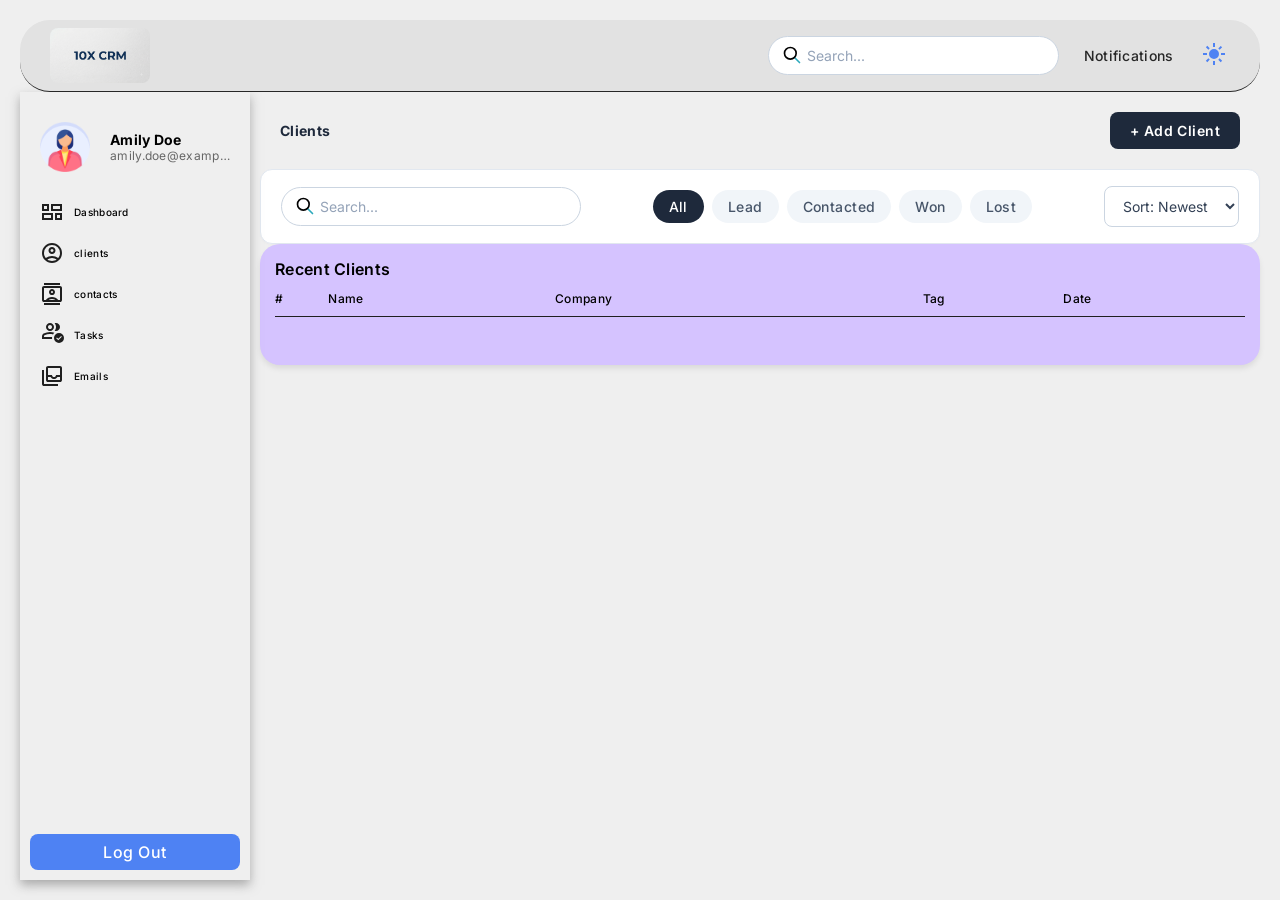
==== clients.html @ 4480698c "feat:add logic for details overlay, add html structure and styles as well" ====
<!DOCTYPE html>
<html lang="en">
<head>
    <meta charset="UTF-8">
    <meta name="viewport" content="width=device-width, initial-scale=1.0">
    <title>10X CRM</title>
    <link rel="preconnect" href="https://fonts.googleapis.com">
    <link rel="preconnect" href="https://fonts.gstatic.com" crossorigin>
    <link href="https://fonts.googleapis.com/css2?family=Anton&family=Inter:ital,opsz,wght@0,14..32,100..900;1,14..32,100..900&family=Noto+Sans:ital,wght@0,100..900;1,100..900&family=Roboto+Mono:ital,wght@0,100..700;1,100..700&display=swap" rel="stylesheet">
    <link rel="stylesheet" href="css/style.css">
</head>
<body class="app-layout">
    <!-- header section with logo and navigation menu -->

    <header class="navbar dashboard">
        <div class="nav-logo">
            <a href="index.html">
                <img src="assets/logo.png" alt="10X CRM Logo" class="logo">
            </a>
        </div>

        <nav class="nav-menu">
            <div class="search-box">
                <svg class="search-icon" fill="#000000" width="20px" height="20px" viewBox="0 0 24 24" id="search" data-name="Line Color" xmlns="http://www.w3.org/2000/svg" class="icon line-color"><line id="secondary" x1="21" y1="21" x2="15" y2="15" style="fill: none; stroke: rgb(44, 169, 188); stroke-linecap: round; stroke-linejoin: round; stroke-width: 2;"></line><circle id="primary" cx="10" cy="10" r="7" style="fill: none; stroke: rgb(0, 0, 0); stroke-linecap: round; stroke-linejoin: round; stroke-width: 2;"></circle></svg>
                <input type="text" placeholder="Search...">
            </div>
            <ul class="nav-links">
                <li><a href="#">Notifications</a></li>
            </ul>
            <button id="theme-switch">
            <svg xmlns="http://www.w3.org/2000/svg" height="24px" viewBox="0 -960 960 960" width="24px" fill="#1f1f1f"><path d="M338.5-338.5Q280-397 280-480t58.5-141.5Q397-680 480-680t141.5 58.5Q680-563 680-480t-58.5 141.5Q563-280 480-280t-141.5-58.5ZM200-440H40v-80h160v80Zm720 0H760v-80h160v80ZM440-760v-160h80v160h-80Zm0 720v-160h80v160h-80ZM256-650l-101-97 57-59 96 100-52 56Zm492 496-97-101 53-55 101 97-57 59Zm-98-550 97-101 59 57-100 96-56-52ZM154-212l101-97 55 53-97 101-59-57Z"/></svg>
            <svg xmlns="http://www.w3.org/2000/svg" height="24px" viewBox="0 -960 960 960" width="24px" fill="#1f1f1f"><path d="M600-640 480-760l120-120 120 120-120 120Zm200 120-80-80 80-80 80 80-80 80ZM483-80q-84 0-157.5-32t-128-86.5Q143-253 111-326.5T79-484q0-146 93-257.5T409-880q-18 99 11 193.5T520-521q71 71 165.5 100T879-410q-26 144-138 237T483-80Z"/></svg>
            </button>
        </nav>
    </header>
    <aside class="main-aside">
        <div class="profile">
            <img src="./assets/profile.png" alt="Profile Picture" class="profile-picture">
            <div class="info">
                <h2 id="profile-name">Amily Doe</h2>
                <p id="profile-email">amily.doe@example.com</p>
            </div>    
        </div>
        <nav class= "sidebar">
            <ul class="aside-nav">
                <li class="aside-links">
                    <a href="dashboard.html">
                        <svg xmlns="http://www.w3.org/2000/svg" height="24px" viewBox="0 -960 960 960" width="24px" fill="#1f1f1f"><path d="M600-160v-280h280v280H600ZM440-520v-280h440v280H440ZM80-160v-280h440v280H80Zm0-360v-280h280v280H80Zm440-80h280v-120H520v120ZM160-240h280v-120H160v120Zm520 0h120v-120H680v120ZM160-600h120v-120H160v120Zm360 0Zm-80 240Zm240 0ZM280-600Z"/></svg>
                        <span>Dashboard</span>
                    </a>
                </li>
                <li class="aside-links">
                    <a href="clients.html">
                        <svg xmlns="http://www.w3.org/2000/svg" height="24px" viewBox="0 -960 960 960" width="24px" fill="#1f1f1f"><path d="M234-276q51-39 114-61.5T480-360q69 0 132 22.5T726-276q35-41 54.5-93T800-480q0-133-93.5-226.5T480-800q-133 0-226.5 93.5T160-480q0 59 19.5 111t54.5 93Zm146.5-204.5Q340-521 340-580t40.5-99.5Q421-720 480-720t99.5 40.5Q620-639 620-580t-40.5 99.5Q539-440 480-440t-99.5-40.5ZM480-80q-83 0-156-31.5T197-197q-54-54-85.5-127T80-480q0-83 31.5-156T197-763q54-54 127-85.5T480-880q83 0 156 31.5T763-763q54 54 85.5 127T880-480q0 83-31.5 156T763-197q-54 54-127 85.5T480-80Zm100-95.5q47-15.5 86-44.5-39-29-86-44.5T480-280q-53 0-100 15.5T294-220q39 29 86 44.5T480-160q53 0 100-15.5ZM523-537q17-17 17-43t-17-43q-17-17-43-17t-43 17q-17 17-17 43t17 43q17 17 43 17t43-17Zm-43-43Zm0 360Z"/></svg>
                        <span>clients</span>
                    </a>
                </li>
                <li class="aside-links">
                    <a href="#">
                        <svg xmlns="http://www.w3.org/2000/svg" height="24px" viewBox="0 -960 960 960" width="24px" fill="#1f1f1f"><path d="M160-40v-80h640v80H160Zm0-800v-80h640v80H160Zm320 400q50 0 85-35t35-85q0-50-35-85t-85-35q-50 0-85 35t-35 85q0 50 35 85t85 35ZM160-160q-33 0-56.5-23.5T80-240v-480q0-33 23.5-56.5T160-800h640q33 0 56.5 23.5T880-720v480q0 33-23.5 56.5T800-160H160Zm70-80q45-56 109-88t141-32q77 0 141 32t109 88h70v-480H160v480h70Zm118 0h264q-29-20-62.5-30T480-280q-36 0-69.5 10T348-240Zm103.5-291.5Q440-543 440-560t11.5-28.5Q463-600 480-600t28.5 11.5Q520-577 520-560t-11.5 28.5Q497-520 480-520t-28.5-11.5ZM480-480Z"/></svg>
                        <span>contacts</span>
                    </a>
                </li>
                <li class="aside-links">
                    <a href="#">
                        <svg xmlns="http://www.w3.org/2000/svg" height="24px" viewBox="0 -960 960 960" width="24px" fill="#1f1f1f"><path d="M80-320v-112q0-34 17.5-62.5T144-538q62-31 126-46.5T400-600q45 0 89 7t88 22q-17 14-31 30.5T521-505q-30-8-60-11.5t-61-3.5q-56 0-111 13.5T180-466q-9 5-14.5 14t-5.5 20v32h323q-2 20-2 40t2 40H80Zm320-80ZM287-687q-47-47-47-113t47-113q47-47 113-47t113 47q47 47 47 113t-47 113q-47 47-113 47t-113-47Zm169.5-56.5Q480-767 480-800t-23.5-56.5Q433-880 400-880t-56.5 23.5Q320-833 320-800t23.5 56.5Q367-720 400-720t56.5-23.5ZM400-800Zm353 113q-47 47-113 47-11 0-28-2.5t-28-5.5q27-32 41.5-71t14.5-81q0-42-14.5-81T584-952q14-5 28-6.5t28-1.5q66 0 113 47t47 113q0 66-47 113Zm7 527q-83 0-141.5-58.5T560-360q0-84 58.5-142T760-560q84 0 142 58t58 142q0 83-58 141.5T760-160Zm-28-110 141-142-28-28-113 113-57-57-28 29 85 85Z"/></svg>
                        <span>Tasks</span>
                    </a>
                </li>
                <li class="aside-links">
                    <a href="#">
                        <svg xmlns="http://www.w3.org/2000/svg" height="24px" viewBox="0 -960 960 960" width="24px" fill="#1f1f1f"><path d="M320-320h480v-120H698q-21 37-58 58.5T560-360q-42 0-79-21.5T422-440H320v120Zm240-120q34 0 57-23.5t23-56.5h160v-280H320v280h160q0 33 23.5 56.5T560-440ZM320-240q-33 0-56.5-23.5T240-320v-480q0-33 23.5-56.5T320-880h480q33 0 56.5 23.5T880-800v480q0 33-23.5 56.5T800-240H320ZM160-80q-33 0-56.5-23.5T80-160v-560h80v560h560v80H160Zm160-240h480-480Z"/></svg>
                        <span>Emails</span>
                    </a>
                </li>
            </ul>
            <button class="logout-btn">
                <a href="index.html">
                    Log Out
                </a>
            </button>
        </nav>

    </aside>

    <main>
        <section class="clients-container">
    
            <div class="clients-header">
                <h2 class="clients-title">Clients</h2>
                <button class="add-client-btn">+ Add Client</button>
            </div>

            <section class="filters-panel">
                <div class="search-box">
                    <svg class="search-icon" fill="#000000" width="20px" height="20px" viewBox="0 0 24 24" id="search" data-name="Line Color" xmlns="http://www.w3.org/2000/svg" class="icon line-color"><line id="secondary" x1="21" y1="21" x2="15" y2="15" style="fill: none; stroke: rgb(44, 169, 188); stroke-linecap: round; stroke-linejoin: round; stroke-width: 2;"></line><circle id="primary" cx="10" cy="10" r="7" style="fill: none; stroke: rgb(0, 0, 0); stroke-linecap: round; stroke-linejoin: round; stroke-width: 2;"></circle></svg>
                    <input type="text" placeholder="Search...">
                </div>

                <div class="filter-chips">
                    <button class="chip active">All</button>
                    <button class="chip">Lead</button>
                    <button class="chip">Contacted</button>
                    <button class="chip">Won</button>
                    <button class="chip">Lost</button>
                </div>

                <div class="sort-box">
                    <select>
                        <option value="newest">Sort: Newest</option>
                        <option value="oldest">Sort: Oldest</option>
                        <option value="name">Sort: Name</option>
                    </select>
                </div>
            </section>
            <article class="panel clients-card">
                <h2 class="card-title">Recent Clients</h2>
                <div class="table-responsive">
                    <table class="clients-table">
                        <thead>
                            <tr>
                                <th>#</th>
                                <th>Name</th>
                                <th>Company</th>
                                <th>Tag</th>
                                <th>Date</th>
                            </tr>
                        </thead>
                        <tbody>
                            <tr>
                                <td> </td>
                                <td> </td>
                                <td> </td>
                                <td><span class="badge"> </span></td>
                                <td></td>
                                <td>
                            </td>
                            </tr>
                        </tbody>
                    </table>
                </div>
            </article>
        </section>
        <div class="modal-overlay" id="addClientModal">
            <div class="modal-content">
                <div class="modal-header">
                    <h2>Add Client</h2>
                    <button class="modal-close-btn">Close</button>
                </div>
                <form id="addClientForm">
                    <div class="form-row">
                        <div class="form-group">
                            <label>Name</label>
                            <input type="text" id="clientName" required>
                        </div>
                        <div class="form-group">
                            <label>Email</label>
                            <input type="email" id="clientEmail" required>
                        </div>
                    </div>
                    <div class="form-row">
                        <div class="form-group">
                            <label>Phone</label>
                            <input type="text" id="clientPhone">
                        </div>
                        <div class="form-group">
                            <label>Company</label>
                            <input type="text" id="clientCompany">
                        </div>
                    </div>
                    <div class="form-row">
                        <div class="form-group">
                            <label>Deal Value</label>
                            <input type="number" id="clientDealValue" required>
                        </div>
                        <div class="form-group">
                            <label>Status</label>
                            <select id="clientStatus">
                                <option value="Lead">Lead</option>
                                <option value="Contacted">Contacted</option>
                                <option value="Won">Won</option>
                                <option value="Lost">Lost</option>
                            </select>
                        </div>
                    </div>
                    <button type="submit" class="save-client-btn">Save Client</button>
                </form>
            </div>
        </div>
    </main>
    <div class="modal-overlay" id="clientDetailsModal">
    <div class="details-modal-content">
        <div class="details-left">
            <h2 id="detailName">sewedwed</h2>
            <p><strong>Email:</strong> <span id="detailEmail">qwdwd@xdddd</span></p>
            <p><strong>Phone:</strong> <span id="detailPhone">wdqwd</span></p>
            <p><strong>Company:</strong> <span id="detailCompany">aqaq</span></p>
            <p><strong>Status:</strong> <span id="detailStatus">Lead</span></p>
            <p><strong>Deal Value:</strong> <span id="detailDealValue">$32,323</span></p>
            <p><strong>Created:</strong> <span id="detailCreatedAt">Jul 19, 2026</span></p>
        </div>
        <div class="details-right">
            <h3>Add Note</h3>
            <textarea id="noteInput" placeholder="Add a recent update"></textarea>
            
            <div class="actions-row">
                <button type="button" class="save-note-btn">Save Note</button>
                <button type="button" class="reminder-btn">Set Reminder</button>
            </div>

            <div class="notes-list" id="notesListContainer">
                <div class="note-item">
                    <div class="note-date">Jul 21, 2026</div>
                    <p class="note-text">e</p>
                </div>
            </div>
        </div>

        <button type="button" class="close-modal-x" id="closeDetailsModal">&times;</button>
    </div>
</div>
    <div id="toastMessage" class="toast-message">Client added  successfully!</div>

    <script src="./js/clients.js"></script>
    <script src="./js/darkmode.js"></script>
</body>
</html>
---- css/style.css ----
:root {
  --bg-main: #ffffff;
  --bg-primary: #282828;
  --bg-secondary: #202020;
  --text-primary: #000000;
  --text-secondary: #272727;
  --active: #FFFFFF;
  --inactive: #898989;
  --error: #ED4337;
  --success: #10B981;
  --button-primary: #4e82f3;
  --button-secondary: #9babce;
  --card: #d5c3ff;
}

.crm__theme {
  --bg-main: #232323ec;
  --text-primary: #929292;
  --text-secondary: #ffffff;
  --active: #FFFFFF;
  --inactive: #898989;
  --button-primary: #4e82f3;
  --button-secondary: #9babce;
  --error: #ED4337;
  --success: #10B981;
  --card: #29203e;
}

html {
  font-size: 62.5%;
  font-family: "Inter", sans-serif;
}

input,
textarea,
select,
button {
  font-family: inherit;
}

* {
  margin: 0;
  padding: 0;
  box-sizing: border-box;
}

a {
  text-decoration: none;
  color: inherit;
}

li {
  list-style: none;
}

body, button {
  font-family: "Inter", sans-serif;
  letter-spacing: 0.03em;
}

.login-title {
  font-size: 2rem;
  font-weight: 700;
}

#theme-switch {
  width: 5rem;
  height: 5rem;
  background-color: transparent;
  cursor: pointer;
  border-radius: 50%;
  border: none;
}

#theme-switch svg {
  fill: var(--button-primary);
}

#theme-switch svg:last-child {
  display: none;
}

.crm__theme #theme-switch svg:first-child {
  display: none;
}

.crm__theme #theme-switch svg:last-child {
  display: block;
}

.search-box {
  position: relative;
  width: 100%;
  max-width: 30rem;
}
.search-box .search-icon {
  position: absolute;
  left: 1.4rem;
  top: 50%;
  transform: translateY(-50%);
  color: #94a3b8;
  pointer-events: none;
}
.search-box input {
  width: 100%;
  padding: 1rem 1.4rem 1rem 3.8rem;
  border: 1px solid #cbd5e1;
  border-radius: 2rem;
  font-size: clamp(1.162rem, 1.095rem + 0.276vw, 1.4rem);
  background-color: var --bg-main;
  outline: none;
  color: #334155;
  transition: border-color 0.2s, box-shadow 0.2s;
}
.search-box input:hover {
  border-color: #3b82f6;
}
.search-box input:focus {
  border-color: #3b82f6;
  box-shadow: 0 0 0 2px rgba(59, 130, 246, 0.1);
}
.search-box input::placeholder {
  color: #94a3b8;
}

body {
  min-height: 100vh;
  background-color: var(--bg-main);
  padding: 2rem;
}

.section-wrapper {
  min-height: 100vh;
  background-image: url(../assets/backgroundcrm.png);
  background-repeat: no-repeat;
  background-size: cover;
}

.logo {
  width: 10rem;
  border-radius: 0.8rem;
  height: auto;
  display: block;
  margin-bottom: 0;
}

.navbar {
  display: flex;
  justify-content: space-between;
  align-items: center;
  width: 100%;
  padding: 0.8rem 3rem;
}

.nav-menu {
  display: flex;
  align-items: center;
  gap: 2.5rem;
}

.nav-links {
  display: flex;
  align-items: center;
  gap: 2rem;
  margin: 0;
  padding: 0;
}

.nav-links a {
  color: var(--text-secondary);
  font-size: clamp(1.162rem, 1.095rem + 0.276vw, 1.4rem);
  font-weight: 500;
}

.nav-links a:hover {
  color: var(--button-primary);
}

.nav-auth-buttons {
  display: flex;
  align-items: center;
  gap: 1rem;
}

.btn-login {
  padding: 0.6rem 1.5rem;
  border: 1px solid #cbd5e0;
  border-radius: 0.8rem;
  color: var(--text-primary);
  font-size: clamp(1.162rem, 1.095rem + 0.276vw, 1.4rem);
  font-weight: 500;
}

.btn-signup {
  padding: 0.6rem 1.5rem;
  background-color: var(--button-primary);
  border-radius: 8rem;
  font-size: clamp(1.162rem, 1.095rem + 0.276vw, 1.4rem);
  font-weight: 500;
  color: var(--active);
}

.login-main {
  width: 38rem;
  color: var(--text-primary);
  display: flex;
  flex-direction: column;
  align-items: center;
  justify-content: center;
  padding: 5rem;
  margin: 10rem;
  position: absolute;
  right: 5%;
  top: 40%;
  transform: translateY(-50%);
  border-radius: 0.8rem;
  box-shadow: 0px 5px 10px 0px rgba(0, 24, 129, 0.674);
}

.login-title {
  font-size: 2rem;
  font-weight: 700;
  margin-bottom: 1rem;
  color: var(--text-primary);
}

.login {
  display: flex;
  flex-direction: column;
  row-gap: 2rem;
  width: 100%;
}

.login-button {
  background-color: var(--button-primary);
  border: none;
  border-radius: 0.8rem;
  padding: 0.8rem 1.2rem;
  margin: 1rem 0;
  font-size: 1.6rem;
  font-weight: 500;
  cursor: pointer;
  color: #ffffff;
}

.login-button:hover {
  opacity: 0.9;
}

input {
  padding: 0.8rem;
  border: 1px solid #000000;
  border-radius: 0.8rem;
  font-size: 1.6rem;
  width: 100%;
  color: var(--text-primary);
  background-color: var(--bg-main);
}

.forgot-password, .signup {
  color: var(--text-primary);
  font-size: clamp(1.162rem, 1.095rem + 0.276vw, 1.4rem);
  cursor: pointer;
  margin-bottom: 1rem;
}

.error-message {
  color: var(--error);
  font-size: clamp(1.162rem, 1.095rem + 0.276vw, 1.4rem);
  display: none;
}

#errorMessage {
  color: var(--error);
  font-size: 1.6rem;
  display: none;
}

.successMessage {
  color: var(--success);
  font-size: 1.6rem;
  display: none;
}

@media (max-width: 1200px) {
  body {
    padding: 1rem;
  }
  .navbar {
    padding: 1rem 0.5rem;
    flex-direction: column;
    gap: 1.5rem;
  }
  .logo {
    width: 7rem;
  }
  .nav-menu {
    flex-wrap: wrap;
    gap: 1rem;
    justify-content: center;
  }
  .nav-links {
    gap: 1rem;
    flex-wrap: wrap;
    justify-content: center;
  }
  .nav-links a {
    font-size: 0.85rem;
  }
  .nav-auth-buttons {
    gap: 0.5rem;
  }
  .btn-login, .btn-signup {
    padding: 0.5rem 1rem;
    font-size: 0.85rem;
  }
}
.app-layout {
  display: grid;
  grid-template-areas: "header header" "aside main";
  grid-template-columns: 24rem 1fr;
  grid-template-rows: auto 1fr;
  height: 100vh;
  margin: 0;
  overflow: hidden;
  background-color: #efefef;
}

.dashboard {
  border-radius: 3rem;
  border-bottom: 1px solid var(--text-secondary);
  grid-area: header;
  width: 100%;
  background-color: #e2e2e2;
  z-index: 1;
}

.main-aside {
  grid-area: aside;
  max-width: 24rem;
  height: 100%;
  position: sticky;
  top: 0;
  display: flex;
  flex-direction: column;
  margin-right: 1rem;
  box-shadow: 0px 5px 10px 0px rgba(136, 136, 136, 0.674);
  overflow-y: auto;
}

.sidebar {
  display: flex;
  flex-direction: column;
  row-gap: 1.5rem;
  height: 100%;
  padding-top: 1rem;
}

.aside-links {
  display: flex;
  flex-direction: row;
}

.aside-links a {
  display: flex;
  align-items: center;
  gap: 1rem;
  width: 100%;
  padding: 0.85rem 2rem;
  border-radius: 0.8rem;
  font-weight: 500;
  transition: background-color 0.15s ease;
}

.aside-links a:hover {
  background-color: var(--button-primary);
  color: var(--bg-main);
}

.aside-links a:hover svg {
  fill: var(--bg-main);
}

.profile {
  display: flex;
  align-items: center;
  gap: 1rem;
  padding: 0rem 2rem;
  margin-top: 3rem;
  margin-bottom: 1rem;
}

.profile img {
  width: 5rem;
  height: 5rem;
  margin-right: 1rem;
}

.info {
  min-width: 0;
  flex: 1;
}
.info h2 {
  font-size: clamp(1.162rem, 1.095rem + 0.276vw, 1.4rem);
  white-space: nowrap;
  overflow: hidden;
  text-overflow: ellipsis;
}
.info p {
  font-size: clamp(0.996rem, 0.938rem + 0.236vw, 1.2rem);
  color: #666666;
  white-space: nowrap;
  overflow: hidden;
  text-overflow: ellipsis;
}

.logout-btn {
  background-color: var(--button-primary);
  border: none;
  border-radius: 0.8rem;
  padding: 0.8rem 1.2rem;
  margin: auto 1rem 1rem 1rem;
  font-size: 1.6rem;
  font-weight: 500;
  cursor: pointer;
  color: var(--bg-main);
  text-align: center;
  width: auto;
}

.dashboard-content {
  padding: 1.5rem;
  display: grid;
  gap: 6rem;
  align-items: start;
  align-content: center;
  overflow-y: auto;
  height: 100%;
}

.welcome-clock {
  display: flex;
  justify-content: space-between;
}

#welcomeText {
  font-size: 2rem;
  font-weight: 700;
}

#liveClock {
  font-size: 1.6rem;
  font-weight: 700;
}

.stats-grid {
  display: grid;
  grid-template-columns: repeat(4, minmax(0, 1fr));
  gap: 1rem;
}

.stat-card {
  padding: 1rem 1.5rem;
  background-color: var(--card);
  border-radius: 1.5rem;
  display: grid;
  gap: 3rem;
  height: fit-content;
  box-shadow: 0 4px 6px -1px rgba(0, 0, 0, 0.1);
}
.stat-card .stat-title {
  font-size: clamp(0.996rem, 0.938rem + 0.236vw, 1.2rem);
  font-weight: 500;
  color: var(--text-primary);
}
.stat-card .stat-value {
  font-size: 2rem;
  font-weight: 700;
  color: var(--button-primary);
  margin: 0;
}

.panel {
  padding: 1.5rem;
  background-color: #d5c3ff;
  border-radius: 2rem;
  box-shadow: 0 4px 6px -1px rgba(0, 0, 0, 0.1);
}

.dashboard-grid {
  display: grid;
  grid-template-columns: 1fr 1fr;
  gap: 1rem;
}

.card-title {
  font-size: 1.6rem;
  font-weight: 600;
  margin: 0 0 1.25rem;
}

.pipeline-item {
  display: grid;
  gap: 0.4rem;
  margin-bottom: 0.85rem;
}
.pipeline-item:last-child {
  margin-bottom: 0;
}

.pipeline-info {
  display: flex;
  justify-content: space-between;
}

.progress-bar {
  width: 100%;
  border-radius: 50%;
  overflow: hidden;
  height: 1.2rem;
}

.progress-fill {
  height: 100%;
  border-radius: inherit;
  background-color: #8b5cf6;
  width: 0%;
}

.table-responsive {
  width: 100%;
  overflow-x: auto;
}

.clients-table {
  width: 100%;
  border-collapse: collapse;
  text-align: left;
}
.clients-table th {
  color: var(--text-soft);
  font-weight: 500;
  font-size: clamp(0.996rem, 0.938rem + 0.236vw, 1.2rem);
  padding-bottom: 1rem;
  border-bottom: 1px solid var(--bg-secondary);
}
.clients-table td {
  padding: 0.9rem 0;
  font-size: clamp(0.996rem, 0.938rem + 0.236vw, 1.2rem);
  border-bottom: 1px solid var(--bg-secondary);
}
.clients-table tbody tr:last-child td {
  border-bottom: none;
}

.badge {
  background-color: var(--primary);
  color: #ffffff;
  padding: 0.2rem 0.6rem;
  border-radius: 50%;
  font-size: clamp(0.996rem, 0.938rem + 0.236vw, 1.2rem);
  font-weight: 500;
  display: inline-block;
}

.clients-container {
  width: 100%;
  max-width: 120rem;
  margin: 0 auto;
}

.clients-header {
  display: flex;
  justify-content: space-between;
  align-items: center;
  margin: 2rem;
}

.clients-title {
  font-size: clamp(1.162rem, 1.095rem + 0.276vw, 1.4rem);
  font-weight: 700;
  color: #1e293b;
}

.add-client-btn {
  background-color: #1e293b;
  color: var(--bg-main);
  border: none;
  padding: 1rem 2rem;
  font-size: clamp(1.162rem, 1.095rem + 0.276vw, 1.4rem);
  font-weight: 600;
  border-radius: 0.8rem;
  cursor: pointer;
  transition: background-color 0.2s;
}
.add-client-btn:hover {
  background-color: #334155;
}

.filters-panel {
  display: flex;
  align-items: center;
  justify-content: space-between;
  background-color: var(--bg-main);
  border: 1px solid #e2e8f0;
  border-radius: 1.2rem;
  padding: 1.6rem 2rem;
  gap: 1.5rem;
  flex-wrap: wrap;
  box-shadow: 0 1px 3px rgba(0, 0, 0, 0.02);
}

.filter-chips {
  display: flex;
  align-items: center;
  gap: 0.8rem;
}

.chip {
  background-color: #f1f5f9;
  color: #475569;
  border: none;
  padding: 0.8rem 1.6rem;
  font-size: clamp(1.162rem, 1.095rem + 0.276vw, 1.4rem);
  font-weight: 500;
  border-radius: 2rem;
  cursor: pointer;
  transition: all 0.2s;
}
.chip:hover {
  background-color: #e2e8f0;
}

.chip.active {
  background-color: #1e293b;
  color: var(--bg-main);
}

.sort-box select {
  padding: 1rem 1.4rem;
  border: 1px solid #cbd5e1;
  border-radius: 0.8rem;
  font-size: clamp(1.162rem, 1.095rem + 0.276vw, 1.4rem);
  background-color: var(--bg-main);
  color: #334155;
  outline: none;
  cursor: pointer;
}

.sort-box select:focus {
  border-color: #3b82f6;
}

.modal-overlay {
  display: none;
  position: fixed;
  top: 0;
  left: 0;
  width: 100%;
  height: 100%;
  background-color: rgba(0, 0, 0, 0.5);
  justify-content: center;
  align-items: center;
  z-index: 1;
}

.modal-content {
  background-color: var(--bg-main);
  padding: 2.4rem;
  border-radius: 0.8rem;
  width: 100%;
  max-width: 50rem;
  box-shadow: 0 0.4rem 1.2rem rgba(0, 0, 0, 0.15);
}

.modal-header {
  display: flex;
  justify-content: space-between;
  align-items: center;
  margin-bottom: 2rem;
}
.modal-header h2 {
  font-size: 2rem;
  color: #111827;
  margin: 0;
}

.modal-close-btn {
  background: none;
  border: none;
  font-size: 1.6rem;
  font-weight: 500;
  cursor: pointer;
  color: #6b7280;
}
.modal-close-btn:hover {
  color: #111827;
}

.form-row {
  display: flex;
  gap: 1.6rem;
  margin-bottom: 1.6rem;
}

.form-group {
  flex: 1;
  display: flex;
  flex-direction: column;
}

.form-group label {
  font-size: clamp(1.162rem, 1.095rem + 0.276vw, 1.4rem);
  font-weight: 500;
  color: #374151;
  margin-bottom: 0.6rem;
}

.form-group input,
.form-group select {
  width: 100%;
  padding: 1rem;
  font-size: 1.6rem;
  border: 0.1rem solid #d1d5db;
  border-radius: 0.6rem;
  outline: none;
  background-color: #f9fafb;
}

.form-group input:focus,
.form-group select:focus {
  border-color: var(--button-primary);
  background-color: var(--bg-main);
}

.save-client-btn {
  width: 100%;
  padding: 1.2rem;
  background-color: var(--button-primary);
  color: var(--bg-main);
  border: none;
  border-radius: 0.6rem;
  font-size: 1.6rem;
  cursor: pointer;
  margin-top: 0.8rem;
}
.save-client-btn:hover {
  opacity: 0.9;
}

.toast-message {
  width: auto;
  height: auto;
  position: fixed;
  bottom: 1.25rem;
  right: 1.25rem;
  background-color: var(--success);
  color: var(--bg-main);
  padding: 2rem 2rem;
  border-radius: 0.375rem;
  z-index: 1;
  font-size: 1.8rem;
  opacity: 0;
  transition: opacity 0.3s ease, visibility 0.3s ease;
}

.details-modal-content {
  background-color: var(--bg-main);
  padding: 3rem;
  border-radius: 1.2rem;
  width: 100%;
  max-width: 85rem;
  box-shadow: 0 1rem 3rem rgba(0, 0, 0, 0.3);
  display: flex;
  justify-content: space-between;
  gap: 4rem;
  position: relative;
  color: var(--text-main, #111827);
}
.details-modal-content .details-left {
  flex: 1;
  display: flex;
  flex-direction: column;
  gap: 1.2rem;
}
.details-modal-content .details-left h2 {
  font-size: 2rem;
  margin-bottom: 0.5rem;
  color: var(--text-main, #111827);
}
.details-modal-content .details-left p {
  font-size: 1.6rem;
  margin: 0;
  color: #6b7280;
}
.details-modal-content .details-left p span {
  color: var(--text-main, #111827);
  font-weight: 400;
}
.details-modal-content .details-right {
  flex: 1;
  display: flex;
  flex-direction: column;
  gap: 1.6rem;
}
.details-modal-content .details-right h3 {
  font-size: 2rem;
  margin: 0;
  color: var(--text-main, #111827);
}
.details-modal-content .details-right textarea {
  width: 100%;
  height: 11rem;
  padding: 1.2rem;
  background-color: var(--bg-input, #f9fafb);
  border: 0.1rem solid #d1d5db;
  border-radius: 0.8rem;
  color: var(--text-main, #111827);
  outline: none;
  resize: none;
  font-size: 1.6rem;
}
.details-modal-content .details-right textarea::placeholder {
  color: #9ca3af;
}
.details-modal-content .details-right .actions-row {
  display: flex;
  gap: 1.2rem;
}
.details-modal-content .details-right .actions-row button {
  padding: 1rem 2rem;
  border-radius: 0.6rem;
  border: none;
  cursor: pointer;
  font-size: 1.6rem;
  transition: opacity 0.2s;
}
.details-modal-content .details-right .actions-row button:hover {
  opacity: 0.9;
}
.details-modal-content .details-right .actions-row .save-note-btn {
  background-color: var(--button-primary);
  color: var(--bg-main);
}
.details-modal-content .details-right .actions-row .reminder-btn {
  background-color: transparent;
  border: 0.1rem solid #d1d5db;
  color: var(--text-main, #111827);
}
.details-modal-content .details-right .notes-list {
  max-height: 16rem;
  overflow-y: auto;
  display: flex;
  flex-direction: column;
  gap: 1rem;
  padding-right: 0.4rem;
}
.details-modal-content .details-right .notes-list .note-item {
  background-color: var(--bg-input, #f9fafb);
  padding: 1.2rem;
  border-radius: 0.8rem;
  border: 0.1rem solid #d1d5db;
}
.details-modal-content .details-right .notes-list .note-item .note-date {
  font-size: clamp(1.162rem, 1.095rem + 0.276vw, 1.4rem);
  color: #6b7280;
  margin-bottom: 0.4rem;
}
.details-modal-content .details-right .notes-list .note-item .note-text {
  font-size: 1.6rem;
  color: var(--text-main, #111827);
  margin: 0;
  word-break: break-word;
}
.details-modal-content .close-modal-x {
  position: absolute;
  top: 2rem;
  right: 2rem;
  background: none;
  border: none;
  color: #6b7280;
  font-size: 2rem;
  cursor: pointer;
  transition: color 0.2s;
}
.details-modal-content .close-modal-x:hover {
  color: var(--text-main, #111827);
}

.toast-message.show {
  opacity: 1;
  visibility: visible;
}

.clients-table td button {
  padding: 0.4rem 0.8rem;
  border: none;
  border-radius: 0.5rem;
  cursor: pointer;
  font-size: 0.85rem;
  font-weight: 500;
  transition: opacity 0.2s ease;
}
.clients-table td button:hover {
  opacity: 0.85;
}
.clients-table td .details-btn {
  background-color: #e0e0e0;
  color: #333333;
  margin-right: 0.5rem;
}
.clients-table td .delete-btn {
  background-color: #ff4d4d;
  color: var(--bg-main);
}

/*# sourceMappingURL=style.css.map */
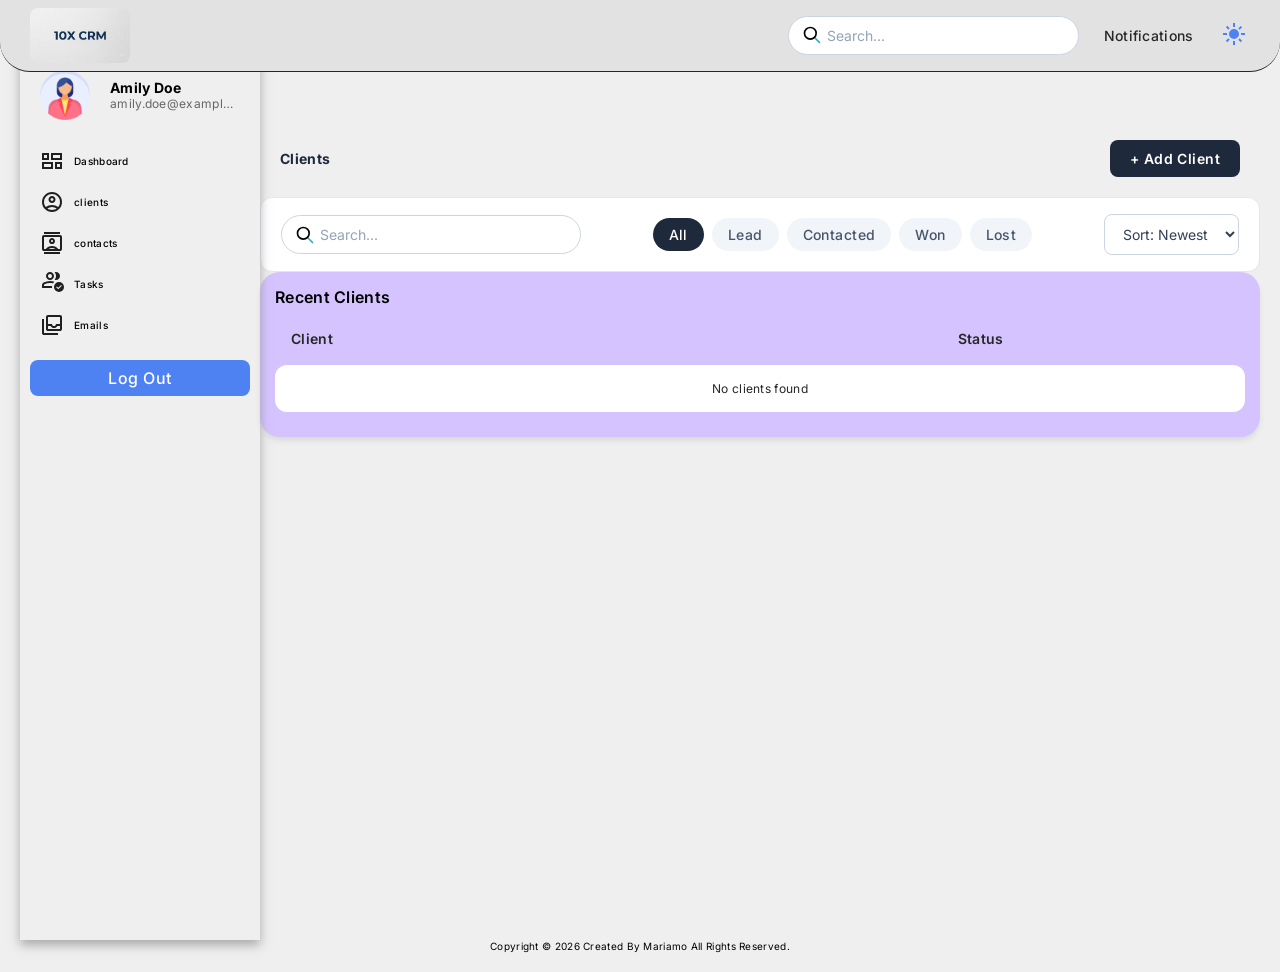
==== commit c590d36a: "fix:edit html structure, styles and add logic for user fetching from clients page" ====
--- a/clients.html
+++ b/clients.html
@@ -119,23 +119,12 @@
                     <table class="clients-table">
                         <thead>
                             <tr>
-                                <th>#</th>
-                                <th>Name</th>
-                                <th>Company</th>
-                                <th>Tag</th>
-                                <th>Date</th>
+                                <th>Client</th>
+                                <th>Status</th>
                             </tr>
                         </thead>
-                        <tbody>
-                            <tr>
-                                <td> </td>
-                                <td> </td>
-                                <td> </td>
-                                <td><span class="badge"> </span></td>
-                                <td></td>
-                                <td>
-                            </td>
-                            </tr>
+                        <tbody id="clientsTableBody">
+
                         </tbody>
                     </table>
                 </div>
@@ -221,6 +210,12 @@
 </div>
     <div id="toastMessage" class="toast-message">Client added  successfully!</div>
 
+    <footer>
+        <p>
+        Copyright © 2026 Created By Mariamo All Rights Reserved.
+        </p>
+  </footer>
+
     <script src="./js/clients.js"></script>
     <script src="./js/darkmode.js"></script>
 </body>
--- a/css/style.css
+++ b/css/style.css
@@ -317,17 +317,20 @@
 }
 .app-layout {
   display: grid;
-  grid-template-areas: "header header" "aside main";
+  grid-template-areas: "aside main" "footer footer";
   grid-template-columns: 24rem 1fr;
-  grid-template-rows: auto 1fr;
-  height: 100vh;
-  margin: 0;
-  overflow: hidden;
+  grid-template-rows: auto 1fr auto;
+  min-height: 100vh;
+  margin-top: 2rem;
   background-color: #efefef;
 }
 
 .dashboard {
-  border-radius: 3rem;
+  position: fixed;
+  top: 0;
+  right: 0;
+  height: auto;
+  border-radius: 0 0 3rem 3rem;
   border-bottom: 1px solid var(--text-secondary);
   grid-area: header;
   width: 100%;
@@ -337,15 +340,14 @@
 
 .main-aside {
   grid-area: aside;
-  max-width: 24rem;
-  height: 100%;
+  width: 24rem;
+  height: 100vh;
   position: sticky;
   top: 0;
   display: flex;
   flex-direction: column;
   margin-right: 1rem;
   box-shadow: 0px 5px 10px 0px rgba(136, 136, 136, 0.674);
-  overflow-y: auto;
 }
 
 .sidebar {
@@ -353,7 +355,7 @@
   flex-direction: column;
   row-gap: 1.5rem;
   height: 100%;
-  padding-top: 1rem;
+  margin-top: 1rem;
 }
 
 .aside-links {
@@ -419,7 +421,7 @@
   border: none;
   border-radius: 0.8rem;
   padding: 0.8rem 1.2rem;
-  margin: auto 1rem 1rem 1rem;
+  margin: 0 1rem;
   font-size: 1.6rem;
   font-weight: 500;
   cursor: pointer;
@@ -436,6 +438,7 @@
   align-content: center;
   overflow-y: auto;
   height: 100%;
+  margin-top: 2rem;
 }
 
 .welcome-clock {
@@ -515,16 +518,17 @@
 
 .progress-bar {
   width: 100%;
-  border-radius: 50%;
+  height: 0.8rem;
+  background-color: #f0f0f0;
+  border-radius: 0.4rem;
   overflow: hidden;
-  height: 1.2rem;
 }
 
 .progress-fill {
   height: 100%;
-  border-radius: inherit;
-  background-color: #8b5cf6;
+  background-color: #ffa5b9;
   width: 0%;
+  transition: width 0.4s ease;
 }
 
 .table-responsive {
@@ -563,10 +567,16 @@
   display: inline-block;
 }
 
+footer {
+  grid-area: footer;
+  text-align: center;
+}
+
 .clients-container {
   width: 100%;
   max-width: 120rem;
   margin: 0 auto;
+  padding-top: 8rem;
 }
 
 .clients-header {
@@ -892,26 +902,157 @@
   visibility: visible;
 }
 
-.clients-table td button {
-  padding: 0.4rem 0.8rem;
+.clients-table {
+  width: 100%;
+  border-collapse: separate;
+  border-spacing: 0 1rem;
+}
+.clients-table th:nth-child(1), .clients-table td:nth-child(1) {
+  width: 55%;
+}
+.clients-table th:nth-child(2), .clients-table td:nth-child(2) {
+  width: 25%;
+}
+.clients-table th:nth-child(3), .clients-table td:nth-child(3) {
+  width: 20%;
+  text-align: right;
+}
+
+.clients-table thead tr {
+  background-color: transparent;
   border: none;
-  border-radius: 0.5rem;
-  cursor: pointer;
-  font-size: 0.85rem;
-  font-weight: 500;
-  transition: opacity 0.2s ease;
-}
-.clients-table td button:hover {
-  opacity: 0.85;
-}
-.clients-table td .details-btn {
-  background-color: #e0e0e0;
-  color: #333333;
-  margin-right: 0.5rem;
-}
-.clients-table td .delete-btn {
-  background-color: #ff4d4d;
-  color: var(--bg-main);
+  box-shadow: none;
+}
+
+.clients-table thead th {
+  font-size: clamp(1.162rem, 1.095rem + 0.276vw, 1.4rem);
+  font-weight: 600;
+  color: var(--text-secondary);
+  padding: 0 1.6rem 0.8rem 1.6rem;
+  border: none;
+}
+
+.clients-table tr {
+  background-color: var(--bg-main);
+  border: 1px solid var(--button-secondary);
+  border-radius: 1.2rem;
+  transition: all 0.2s ease;
+  cursor: pointer;
+}
+.clients-table tr:hover {
+  box-shadow: 0 4px 12px rgba(0, 0, 0, 0.05);
+  border-color: var(--inactive);
+}
+
+.clients-table td {
+  padding: 1.6rem;
+  vertical-align: middle;
+}
+.clients-table td:first-child {
+  border-top-left-radius: 1.2rem;
+  border-bottom-left-radius: 1.2rem;
+}
+.clients-table td:last-child {
+  border-top-right-radius: 1.2rem;
+  border-bottom-right-radius: 1.2rem;
+}
+
+.client-info-cell {
+  display: flex;
+  align-items: center;
+  gap: 1.6rem;
+}
+
+.client-avatar {
+  width: 4.8rem;
+  height: 4.8rem;
+  background-color: var(--button-primary);
+  color: var(--active);
+  font-weight: 700;
+  font-size: 1.6rem;
+  border-radius: 50%;
+  display: flex;
+  align-items: center;
+  justify-content: center;
+  flex-shrink: 0;
+}
+
+.client-details-text {
+  display: flex;
+  flex-direction: column;
+  gap: 0.3rem;
+}
+
+.client-name {
+  font-size: 1.6rem;
+  font-weight: 700;
+  color: var(--text-primary);
+}
+
+.client-subtext {
+  font-size: clamp(0.996rem, 0.938rem + 0.236vw, 1.2rem);
+  color: var(--text-secondary);
+}
+
+.client-deal {
+  font-size: clamp(0.996rem, 0.938rem + 0.236vw, 1.2rem);
+  font-weight: 700;
+  color: var(--success);
+  margin-top: 0.2rem;
+}
+
+.table-status-select {
+  padding: 0.8rem 1.4rem;
+  border: 1px solid var(--button-secondary);
+  border-radius: 2rem;
+  background-color: var(--bg-main);
+  color: var(--text-primary);
+  font-size: clamp(0.996rem, 0.938rem + 0.236vw, 1.2rem);
+  font-weight: 500;
+  cursor: pointer;
+  outline: none;
+}
+
+.table-actions {
+  display: flex;
+  align-items: center;
+  justify-content: flex-end;
+  gap: 1.6rem;
+}
+
+.delete-btn {
+  background-color: var(--error);
+  color: var(--active);
+  border: 1px solid var(--error);
+  padding: 0.8rem 1.6rem;
+  border-radius: 0.8rem;
+  font-weight: 600;
+  cursor: pointer;
+  transition: background-color 0.2s;
+}
+.delete-btn:hover {
+  opacity: 0.9;
+}
+
+.details-btn {
+  background-color: var(--button-secondary);
+  color: var(--text-primary);
+  border: 1px solid var(--button-secondary);
+  padding: 0.8rem 1.6rem;
+  border-radius: 0.8rem;
+  font-weight: 600;
+  cursor: pointer;
+  transition: opacity 0.2s;
+}
+.details-btn:hover {
+  opacity: 0.9;
+}
+
+.empty-message {
+  text-align: center;
+  color: var(--text-secondary);
+  padding: 2rem;
+  font-size: 1.6rem;
 }
 
 /*# sourceMappingURL=style.css.map */
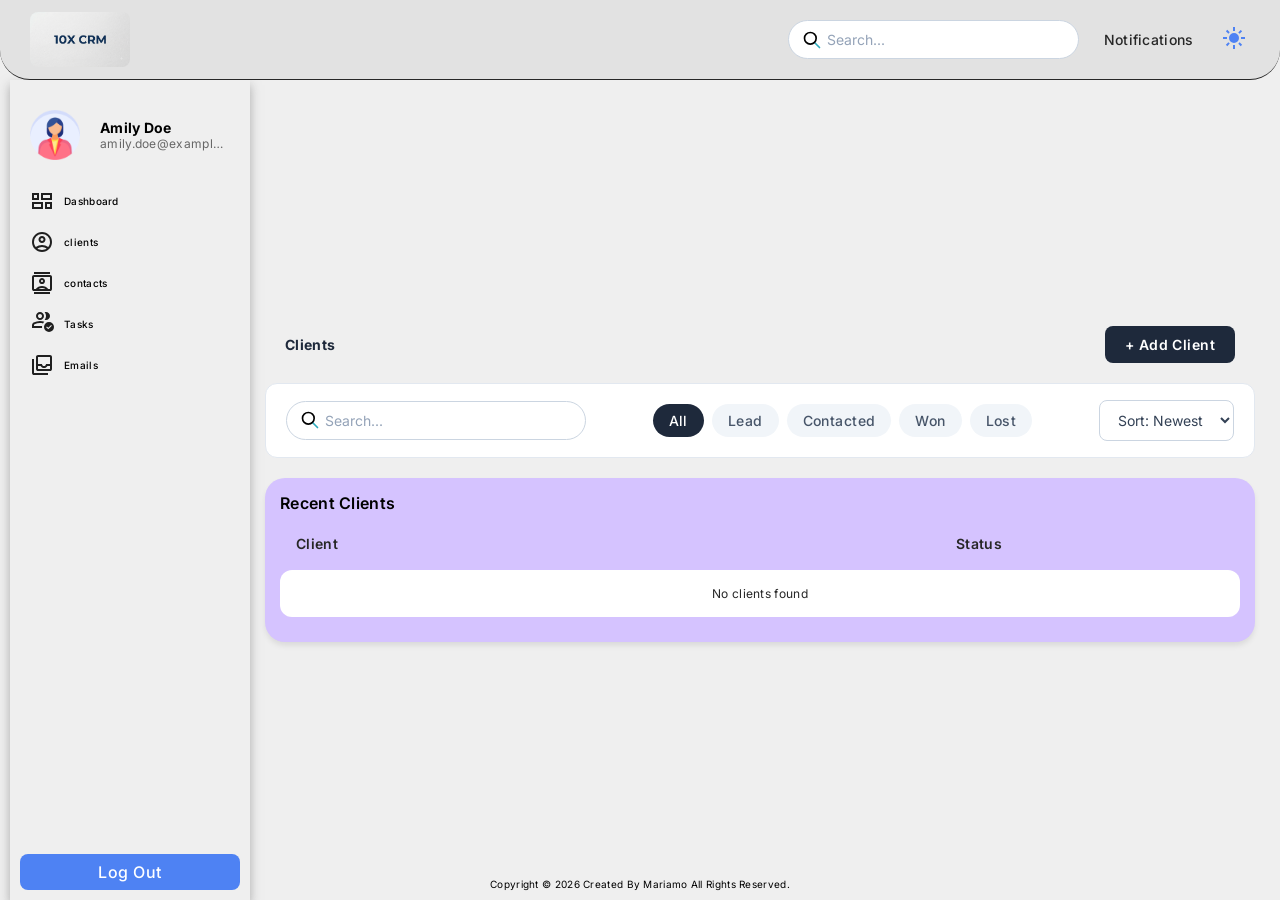
==== commit efdd620d: "fix(modals): adjust visual styling for add client and details overlays, edit aside and header styles" ====
--- a/clients.html
+++ b/clients.html
@@ -83,7 +83,7 @@
 
     </aside>
 
-    <main>
+    <main class="dashboard-content">
         <section class="clients-container">
     
             <div class="clients-header">
@@ -134,7 +134,12 @@
             <div class="modal-content">
                 <div class="modal-header">
                     <h2>Add Client</h2>
-                    <button class="modal-close-btn">Close</button>
+                    <button class="modal-close-btn">
+                        <svg width="20px" height="20px" viewBox="0 0 24 24" fill="none" xmlns="http://www.w3.org/2000/svg">
+                            <path d="M14.5 9.50002L9.5 14.5M9.49998 9.5L14.5 14.5" stroke="#1C274C" stroke-width="1.5" stroke-linecap="round"/>
+                            <path d="M22 12C22 16.714 22 19.0711 20.5355 20.5355C19.0711 22 16.714 22 12 22C7.28595 22 4.92893 22 3.46447 20.5355C2 19.0711 2 16.714 2 12C2 7.28595 2 4.92893 3.46447 3.46447C4.92893 2 7.28595 2 12 2C16.714 2 19.0711 2 20.5355 3.46447C21.5093 4.43821 21.8356 5.80655 21.9449 8" stroke="#1C274C" stroke-width="1.5" stroke-linecap="round"/>
+                        </svg>
+                    </button>
                 </div>
                 <form id="addClientForm">
                     <div class="form-row">
@@ -205,7 +210,12 @@
             </div>
         </div>
 
-        <button type="button" class="close-modal-x" id="closeDetailsModal">&times;</button>
+        <button type="button" class="close-modal-x" id="closeDetailsModal">
+            <svg width="20px" height="20px" viewBox="0 0 24 24" fill="none" xmlns="http://www.w3.org/2000/svg">
+                    <path d="M14.5 9.50002L9.5 14.5M9.49998 9.5L14.5 14.5" stroke="#1C274C" stroke-width="1.5" stroke-linecap="round"/>
+                    <path d="M22 12C22 16.714 22 19.0711 20.5355 20.5355C19.0711 22 16.714 22 12 22C7.28595 22 4.92893 22 3.46447 20.5355C2 19.0711 2 16.714 2 12C2 7.28595 2 4.92893 3.46447 3.46447C4.92893 2 7.28595 2 12 2C16.714 2 19.0711 2 20.5355 3.46447C21.5093 4.43821 21.8356 5.80655 21.9449 8" stroke="#1C274C" stroke-width="1.5" stroke-linecap="round"/>
+            </svg>
+        </button>
     </div>
 </div>
     <div id="toastMessage" class="toast-message">Client added  successfully!</div>
--- a/css/style.css
+++ b/css/style.css
@@ -126,7 +126,7 @@
 body {
   min-height: 100vh;
   background-color: var(--bg-main);
-  padding: 2rem;
+  padding: 1rem;
 }
 
 .section-wrapper {
@@ -317,19 +317,20 @@
 }
 .app-layout {
   display: grid;
-  grid-template-areas: "aside main" "footer footer";
+  grid-template-areas: "header header" "aside main" "footer footer";
   grid-template-columns: 24rem 1fr;
   grid-template-rows: auto 1fr auto;
   min-height: 100vh;
-  margin-top: 2rem;
   background-color: #efefef;
 }
 
 .dashboard {
+  grid-area: header;
+  height: 8rem;
   position: fixed;
   top: 0;
+  left: 0;
   right: 0;
-  height: auto;
   border-radius: 0 0 3rem 3rem;
   border-bottom: 1px solid var(--text-secondary);
   grid-area: header;
@@ -341,9 +342,10 @@
 .main-aside {
   grid-area: aside;
   width: 24rem;
-  height: 100vh;
-  position: sticky;
-  top: 0;
+  position: fixed;
+  top: 8rem;
+  height: calc(100vh - 8rem);
+  overflow-y: auto;
   display: flex;
   flex-direction: column;
   margin-right: 1rem;
@@ -353,6 +355,7 @@
 .sidebar {
   display: flex;
   flex-direction: column;
+  justify-content: space-between;
   row-gap: 1.5rem;
   height: 100%;
   margin-top: 1rem;
@@ -421,7 +424,7 @@
   border: none;
   border-radius: 0.8rem;
   padding: 0.8rem 1.2rem;
-  margin: 0 1rem;
+  margin: 1rem;
   font-size: 1.6rem;
   font-weight: 500;
   cursor: pointer;
@@ -431,14 +434,13 @@
 }
 
 .dashboard-content {
+  grid-area: main;
   padding: 1.5rem;
   display: grid;
   gap: 6rem;
   align-items: start;
   align-content: center;
-  overflow-y: auto;
-  height: 100%;
-  margin-top: 2rem;
+  margin-top: 6rem;
 }
 
 .welcome-clock {
@@ -546,12 +548,10 @@
   font-weight: 500;
   font-size: clamp(0.996rem, 0.938rem + 0.236vw, 1.2rem);
   padding-bottom: 1rem;
-  border-bottom: 1px solid var(--bg-secondary);
 }
 .clients-table td {
   padding: 0.9rem 0;
   font-size: clamp(0.996rem, 0.938rem + 0.236vw, 1.2rem);
-  border-bottom: 1px solid var(--bg-secondary);
 }
 .clients-table tbody tr:last-child td {
   border-bottom: none;
@@ -576,7 +576,6 @@
   width: 100%;
   max-width: 120rem;
   margin: 0 auto;
-  padding-top: 8rem;
 }
 
 .clients-header {
@@ -617,7 +616,7 @@
   padding: 1.6rem 2rem;
   gap: 1.5rem;
   flex-wrap: wrap;
-  box-shadow: 0 1px 3px rgba(0, 0, 0, 0.02);
+  margin-bottom: 2rem;
 }
 
 .filter-chips {
@@ -889,12 +888,12 @@
   background: none;
   border: none;
   color: #6b7280;
-  font-size: 2rem;
+  font-size: 2.2rem;
   cursor: pointer;
   transition: color 0.2s;
 }
 .details-modal-content .close-modal-x:hover {
-  color: var(--text-main, #111827);
+  color: #111827;
 }
 
 .toast-message.show {
@@ -1002,7 +1001,7 @@
 }
 
 .table-status-select {
-  padding: 0.8rem 1.4rem;
+  padding: 0.8rem 1.6rem;
   border: 1px solid var(--button-secondary);
   border-radius: 2rem;
   background-color: var(--bg-main);
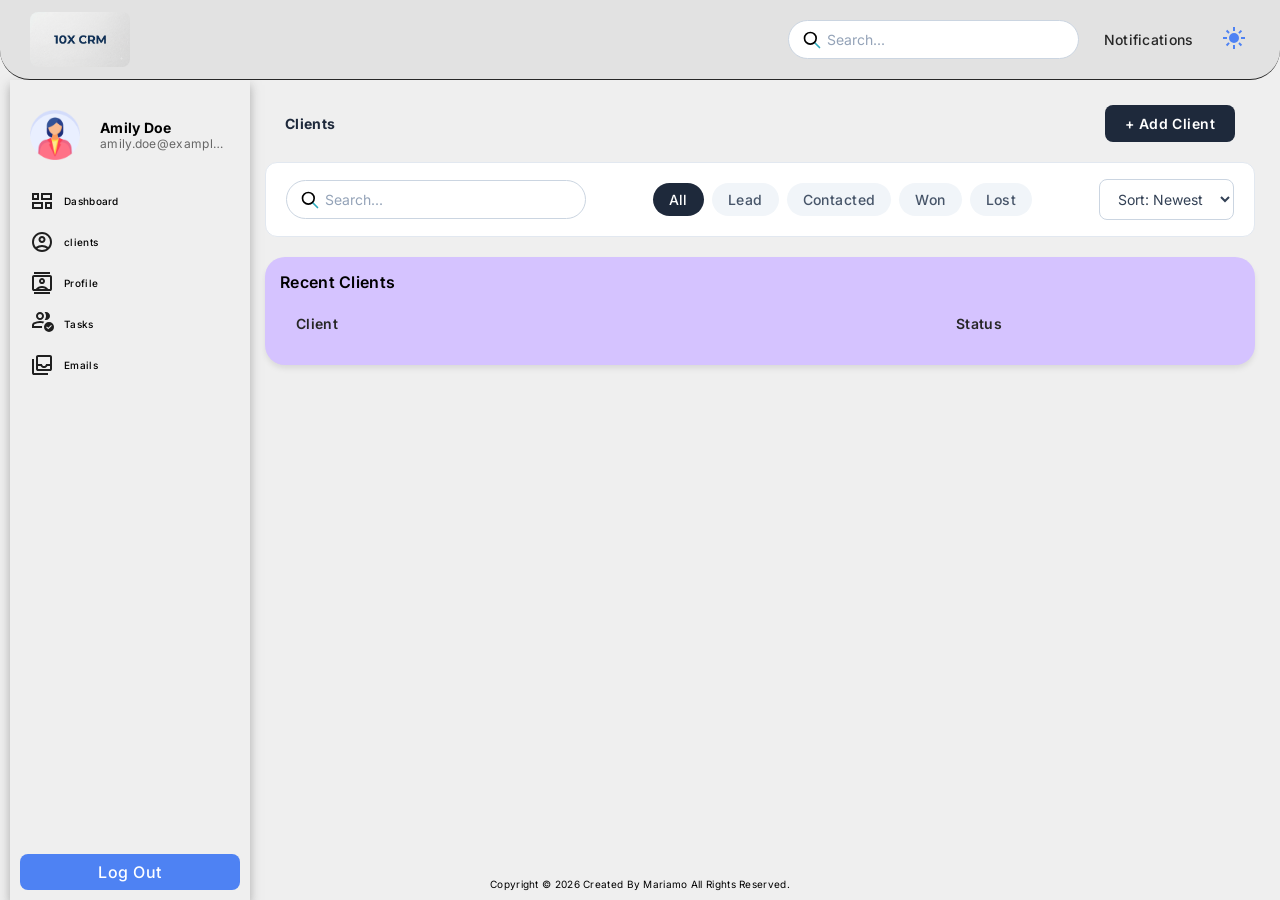
==== commit 551fd716: "feat:add html file and structure for tasks page,add this link across all pages" ====
--- a/clients.html
+++ b/clients.html
@@ -56,19 +56,19 @@
                     </a>
                 </li>
                 <li class="aside-links">
-                    <a href="#">
+                    <a href="profile.html">
                         <svg xmlns="http://www.w3.org/2000/svg" height="24px" viewBox="0 -960 960 960" width="24px" fill="#1f1f1f"><path d="M160-40v-80h640v80H160Zm0-800v-80h640v80H160Zm320 400q50 0 85-35t35-85q0-50-35-85t-85-35q-50 0-85 35t-35 85q0 50 35 85t85 35ZM160-160q-33 0-56.5-23.5T80-240v-480q0-33 23.5-56.5T160-800h640q33 0 56.5 23.5T880-720v480q0 33-23.5 56.5T800-160H160Zm70-80q45-56 109-88t141-32q77 0 141 32t109 88h70v-480H160v480h70Zm118 0h264q-29-20-62.5-30T480-280q-36 0-69.5 10T348-240Zm103.5-291.5Q440-543 440-560t11.5-28.5Q463-600 480-600t28.5 11.5Q520-577 520-560t-11.5 28.5Q497-520 480-520t-28.5-11.5ZM480-480Z"/></svg>
-                        <span>contacts</span>
-                    </a>
-                </li>
-                <li class="aside-links">
-                    <a href="#">
+                        <span>Profile</span>
+                    </a>
+                </li>
+                <li class="aside-links">
+                    <a href="tasks.html">
                         <svg xmlns="http://www.w3.org/2000/svg" height="24px" viewBox="0 -960 960 960" width="24px" fill="#1f1f1f"><path d="M80-320v-112q0-34 17.5-62.5T144-538q62-31 126-46.5T400-600q45 0 89 7t88 22q-17 14-31 30.5T521-505q-30-8-60-11.5t-61-3.5q-56 0-111 13.5T180-466q-9 5-14.5 14t-5.5 20v32h323q-2 20-2 40t2 40H80Zm320-80ZM287-687q-47-47-47-113t47-113q47-47 113-47t113 47q47 47 47 113t-47 113q-47 47-113 47t-113-47Zm169.5-56.5Q480-767 480-800t-23.5-56.5Q433-880 400-880t-56.5 23.5Q320-833 320-800t23.5 56.5Q367-720 400-720t56.5-23.5ZM400-800Zm353 113q-47 47-113 47-11 0-28-2.5t-28-5.5q27-32 41.5-71t14.5-81q0-42-14.5-81T584-952q14-5 28-6.5t28-1.5q66 0 113 47t47 113q0 66-47 113Zm7 527q-83 0-141.5-58.5T560-360q0-84 58.5-142T760-560q84 0 142 58t58 142q0 83-58 141.5T760-160Zm-28-110 141-142-28-28-113 113-57-57-28 29 85 85Z"/></svg>
                         <span>Tasks</span>
                     </a>
                 </li>
                 <li class="aside-links">
-                    <a href="#">
+                    <a href="email.html">
                         <svg xmlns="http://www.w3.org/2000/svg" height="24px" viewBox="0 -960 960 960" width="24px" fill="#1f1f1f"><path d="M320-320h480v-120H698q-21 37-58 58.5T560-360q-42 0-79-21.5T422-440H320v120Zm240-120q34 0 57-23.5t23-56.5h160v-280H320v280h160q0 33 23.5 56.5T560-440ZM320-240q-33 0-56.5-23.5T240-320v-480q0-33 23.5-56.5T320-880h480q33 0 56.5 23.5T880-800v480q0 33-23.5 56.5T800-240H320ZM160-80q-33 0-56.5-23.5T80-160v-560h80v560h560v80H160Zm160-240h480-480Z"/></svg>
                         <span>Emails</span>
                     </a>
--- a/css/style.css
+++ b/css/style.css
@@ -280,6 +280,17 @@
   color: var(--success);
   font-size: 1.6rem;
   display: none;
+}
+
+.rememberme {
+  display: flex;
+  align-items: center;
+  gap: 1rem;
+  width: fit-content;
+}
+.rememberme label {
+  white-space: nowrap;
+  font-size: clamp(1.162rem, 1.095rem + 0.276vw, 1.4rem);
 }
 
 @media (max-width: 1200px) {
@@ -434,12 +445,12 @@
 }
 
 .dashboard-content {
+  display: grid;
   grid-area: main;
   padding: 1.5rem;
-  display: grid;
   gap: 6rem;
   align-items: start;
-  align-content: center;
+  align-content: start;
   margin-top: 6rem;
 }
 
@@ -490,6 +501,7 @@
   background-color: #d5c3ff;
   border-radius: 2rem;
   box-shadow: 0 4px 6px -1px rgba(0, 0, 0, 0.1);
+  height: fit-content;
 }
 
 .dashboard-grid {
@@ -690,6 +702,7 @@
 }
 .modal-header h2 {
   font-size: 2rem;
+  font-weight: 600;
   color: #111827;
   margin: 0;
 }
@@ -750,6 +763,7 @@
   border: none;
   border-radius: 0.6rem;
   font-size: 1.6rem;
+  font-weight: 600;
   cursor: pointer;
   margin-top: 0.8rem;
 }
@@ -794,11 +808,13 @@
 }
 .details-modal-content .details-left h2 {
   font-size: 2rem;
+  font-weight: 600;
   margin-bottom: 0.5rem;
   color: var(--text-main, #111827);
 }
 .details-modal-content .details-left p {
   font-size: 1.6rem;
+  font-weight: 600;
   margin: 0;
   color: #6b7280;
 }
@@ -814,6 +830,7 @@
 }
 .details-modal-content .details-right h3 {
   font-size: 2rem;
+  font-weight: 600;
   margin: 0;
   color: var(--text-main, #111827);
 }
@@ -828,6 +845,7 @@
   outline: none;
   resize: none;
   font-size: 1.6rem;
+  font-weight: 600;
 }
 .details-modal-content .details-right textarea::placeholder {
   color: #9ca3af;
@@ -842,6 +860,7 @@
   border: none;
   cursor: pointer;
   font-size: 1.6rem;
+  font-weight: 600;
   transition: opacity 0.2s;
 }
 .details-modal-content .details-right .actions-row button:hover {
@@ -872,11 +891,13 @@
 }
 .details-modal-content .details-right .notes-list .note-item .note-date {
   font-size: clamp(1.162rem, 1.095rem + 0.276vw, 1.4rem);
+  font-weight: 600;
   color: #6b7280;
   margin-bottom: 0.4rem;
 }
 .details-modal-content .details-right .notes-list .note-item .note-text {
   font-size: 1.6rem;
+  font-weight: 600;
   color: var(--text-main, #111827);
   margin: 0;
   word-break: break-word;
@@ -1054,4 +1075,44 @@
   font-size: 1.6rem;
 }
 
+.editInformation {
+  display: flex;
+  flex-direction: column;
+  row-gap: 5rem;
+}
+
+.profile-page {
+  justify-items: center;
+  align-content: start;
+}
+
+.edit-wrapper {
+  display: flex;
+  gap: 16rem;
+}
+
+.editProfile, .editPassword {
+  display: flex;
+  flex-direction: column;
+  gap: 1rem;
+  border: 2px solid #000000;
+  border-radius: 0.8rem;
+  padding: 2rem;
+  width: 28rem;
+}
+.editProfile input, .editPassword input {
+  width: 24rem;
+}
+.editProfile h3, .editPassword h3 {
+  font-size: clamp(1.162rem, 1.095rem + 0.276vw, 1.4rem);
+}
+
+.error-message {
+  display: none;
+  color: var(--error);
+  font-size: clamp(0.996rem, 0.938rem + 0.236vw, 1.2rem);
+  margin-top: 0.4rem;
+  margin-bottom: 0.8rem;
+}
+
 /*# sourceMappingURL=style.css.map */
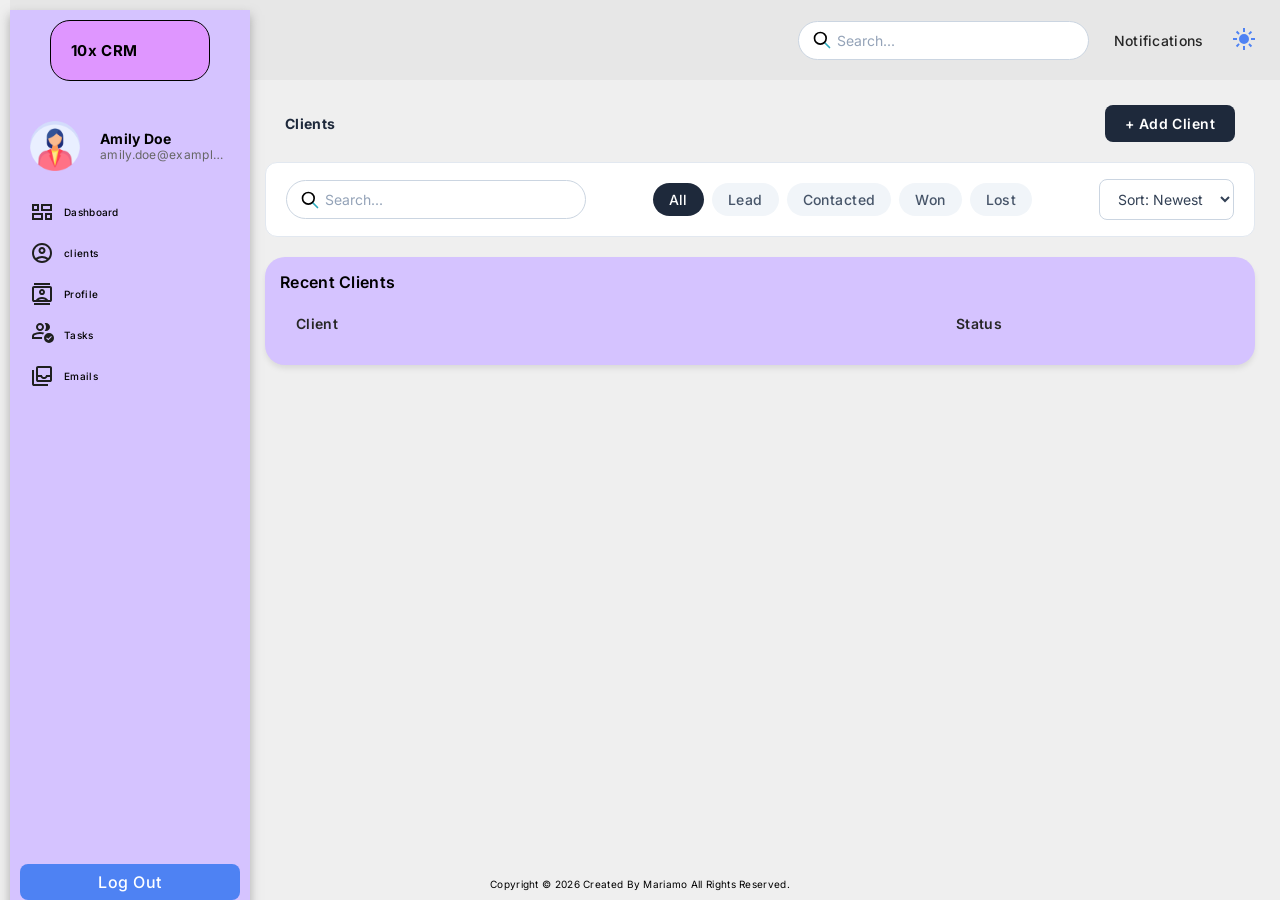
==== commit aa9abb17: "refactor: edit grid layout for aside and header, change logo on all of the pages" ====
--- a/clients.html
+++ b/clients.html
@@ -13,12 +13,6 @@
     <!-- header section with logo and navigation menu -->
 
     <header class="navbar dashboard">
-        <div class="nav-logo">
-            <a href="index.html">
-                <img src="assets/logo.png" alt="10X CRM Logo" class="logo">
-            </a>
-        </div>
-
         <nav class="nav-menu">
             <div class="search-box">
                 <svg class="search-icon" fill="#000000" width="20px" height="20px" viewBox="0 0 24 24" id="search" data-name="Line Color" xmlns="http://www.w3.org/2000/svg" class="icon line-color"><line id="secondary" x1="21" y1="21" x2="15" y2="15" style="fill: none; stroke: rgb(44, 169, 188); stroke-linecap: round; stroke-linejoin: round; stroke-width: 2;"></line><circle id="primary" cx="10" cy="10" r="7" style="fill: none; stroke: rgb(0, 0, 0); stroke-linecap: round; stroke-linejoin: round; stroke-width: 2;"></circle></svg>
@@ -34,6 +28,12 @@
         </nav>
     </header>
     <aside class="main-aside">
+        <div class="aside-logo">
+            <a href="index.html">
+                <h1 class="main-logo">10x CRM</h1>
+                <!-- <img src="assets/logo.png" alt="10X CRM Logo" class="logo"> -->
+            </a>
+        </div>
         <div class="profile">
             <img src="./assets/profile.png" alt="Profile Picture" class="profile-picture">
             <div class="info">
--- a/css/style.css
+++ b/css/style.css
@@ -136,17 +136,9 @@
   background-size: cover;
 }
 
-.logo {
-  width: 10rem;
-  border-radius: 0.8rem;
-  height: auto;
-  display: block;
-  margin-bottom: 0;
-}
-
 .navbar {
   display: flex;
-  justify-content: space-between;
+  justify-content: flex-end;
   align-items: center;
   width: 100%;
   padding: 0.8rem 3rem;
@@ -328,11 +320,20 @@
 }
 .app-layout {
   display: grid;
-  grid-template-areas: "header header" "aside main" "footer footer";
+  grid-template-areas: "aside header" "aside main" "footer footer";
   grid-template-columns: 24rem 1fr;
   grid-template-rows: auto 1fr auto;
   min-height: 100vh;
   background-color: #efefef;
+}
+
+.main-logo {
+  border-radius: 2rem;
+  border: 1px solid;
+  margin: 1rem auto;
+  width: 16rem;
+  padding: 2rem;
+  background-color: #df96ff;
 }
 
 .dashboard {
@@ -340,27 +341,28 @@
   height: 8rem;
   position: fixed;
   top: 0;
-  left: 0;
-  right: 0;
-  border-radius: 0 0 3rem 3rem;
-  border-bottom: 1px solid var(--text-secondary);
   grid-area: header;
   width: 100%;
-  background-color: #e2e2e2;
+  background-color: #e7e7e7;
   z-index: 1;
+  display: flex;
+  align-items: center;
+  justify-content: flex-end;
+  padding: 0 3rem;
 }
 
 .main-aside {
   grid-area: aside;
   width: 24rem;
   position: fixed;
-  top: 8rem;
-  height: calc(100vh - 8rem);
+  height: 100vh;
   overflow-y: auto;
   display: flex;
   flex-direction: column;
   margin-right: 1rem;
   box-shadow: 0px 5px 10px 0px rgba(136, 136, 136, 0.674);
+  z-index: 2;
+  background-color: #d5c3ff;
 }
 
 .sidebar {
@@ -484,6 +486,9 @@
   height: fit-content;
   box-shadow: 0 4px 6px -1px rgba(0, 0, 0, 0.1);
 }
+.stat-card:hover {
+  transform: translateY(-2px);
+}
 .stat-card .stat-title {
   font-size: clamp(0.996rem, 0.938rem + 0.236vw, 1.2rem);
   font-weight: 500;
@@ -503,6 +508,9 @@
   box-shadow: 0 4px 6px -1px rgba(0, 0, 0, 0.1);
   height: fit-content;
 }
+.panel:hover {
+  transform: translateY(-2px);
+}
 
 .dashboard-grid {
   display: grid;
@@ -577,6 +585,62 @@
   font-size: clamp(0.996rem, 0.938rem + 0.236vw, 1.2rem);
   font-weight: 500;
   display: inline-block;
+}
+
+.left-pipeline {
+  display: flex;
+  flex-direction: column;
+  gap: 2rem;
+}
+
+.chart-wrapper {
+  display: flex;
+  justify-content: space-around;
+  gap: 1.5rem;
+  flex-wrap: wrap;
+  padding: 1rem 0;
+}
+
+.chart {
+  position: relative;
+  width: 10rem;
+  height: 10rem;
+  border-radius: 50%;
+  display: flex;
+  align-items: center;
+  justify-content: center;
+  transition: transform 0.3s ease, box-shadow 0.3s ease;
+  cursor: pointer;
+}
+.chart:hover {
+  transform: scale(1.05);
+  box-shadow: 0 10px 20px rgba(0, 0, 0, 0.08);
+}
+.chart .chart-inner {
+  position: absolute;
+  width: 7.5rem;
+  height: 7.5rem;
+  background-color: var(--bg-main);
+  border-radius: 50%;
+  display: flex;
+  align-items: center;
+  justify-content: center;
+}
+.chart p {
+  text-align: center;
+  font-size: clamp(0.996rem, 0.938rem + 0.236vw, 1.2rem);
+  font-weight: 500;
+  color: var(--text-secondary);
+  padding: 0 0.5rem;
+}
+.chart.chart-completed {
+  background: conic-gradient(#33705c 100%, rgba(0, 0, 0, 0.06) 100% 360deg);
+}
+.chart.chart-progress {
+  background: conic-gradient(#3b82f6 80%, rgba(0, 0, 0, 0.06) 80% 360deg);
+}
+.chart.chart-pending {
+  background: conic-gradient(#df96ff 20%, rgba(0, 0, 0, 0.06) 20% 360deg);
 }
 
 footer {
@@ -1115,4 +1179,343 @@
   margin-bottom: 0.8rem;
 }
 
+.tasks-wrapper {
+  display: grid;
+  grid-template-columns: repeat(2, 1fr);
+  gap: 1.5rem;
+  padding: 1.5rem;
+}
+
+.task-stat-card {
+  background-color: var(--card);
+  border-radius: 1.25rem;
+  padding: 1.5rem;
+  box-shadow: 0 4px 20px rgba(0, 0, 0, 0.03);
+  display: flex;
+  flex-direction: column;
+  justify-content: space-between;
+  transition: transform 0.3s ease;
+}
+.task-stat-card:hover {
+  transform: translateY(-2px);
+}
+.task-stat-card.task-contracts {
+  background: var(--button-primary);
+  color: var(--active);
+}
+.task-stat-card.task-contracts .card-header, .task-stat-card.task-contracts .card-body {
+  color: var(--active);
+}
+.task-stat-card.task-contracts .progress-bar {
+  background-color: rgba(255, 255, 255, 0.25);
+}
+.task-stat-card.task-contracts .progress-fill {
+  background-color: var(--active);
+}
+
+.card-header {
+  display: flex;
+  justify-content: space-between;
+  align-items: center;
+  font-size: clamp(0.996rem, 0.938rem + 0.236vw, 1.2rem);
+  font-weight: 500;
+  color: var(--text-secondary);
+  margin-bottom: 1rem;
+}
+
+.card-body {
+  display: flex;
+  justify-content: space-between;
+  align-items: baseline;
+  margin-bottom: 1rem;
+}
+.card-body .tasks-count {
+  font-size: 1.8rem;
+  font-weight: 700;
+  color: var(--text-primary);
+}
+.task-stat-card.task-contracts .card-body .tasks-count {
+  color: var(--active);
+}
+.card-body .percentage {
+  font-size: clamp(0.996rem, 0.938rem + 0.236vw, 1.2rem);
+  font-weight: 500;
+  color: var(--text-secondary);
+}
+.task-stat-card.task-contracts .card-body .percentage {
+  color: var(--active);
+}
+
+.progress-bar {
+  width: 100%;
+  height: 0.4rem;
+  background-color: var(--inactive);
+  border-radius: 1rem;
+  overflow: hidden;
+  position: relative;
+  opacity: 0.2;
+}
+.progress-bar .progress-fill {
+  height: 100%;
+  background-color: var(--button-primary);
+  border-radius: 1rem;
+  transition: width 0.6s ease;
+}
+
+.contracts-section {
+  padding: 1.5rem;
+}
+
+.section-main-title {
+  font-size: 2rem;
+  font-weight: 700;
+  color: var(--text-primary);
+  margin-bottom: 1.5rem;
+  margin-top: 0;
+}
+
+.contracts-grid {
+  display: grid;
+  grid-template-columns: 1fr 1.6fr 1.2fr;
+  gap: 1.5rem;
+}
+
+.dashboard-card {
+  background-color: var(--card);
+  border-radius: 1.25rem;
+  padding: 1.5rem;
+  box-shadow: 0 4px 20px rgba(0, 0, 0, 0.03);
+}
+.dashboard-card:hover {
+  transform: translateY(-2px);
+}
+
+.card-title-row {
+  display: flex;
+  justify-content: space-between;
+  align-items: center;
+  margin-bottom: 1.25rem;
+  padding-bottom: 0.8rem;
+  border-bottom: 1px solid var(--inactive);
+  opacity: 0.8;
+  cursor: pointer;
+}
+
+.card-title-row h3 {
+  font-size: clamp(1.162rem, 1.095rem + 0.276vw, 1.4rem);
+  font-weight: 600;
+  color: var(--text-primary);
+  margin: 0;
+}
+
+.card-actions {
+  display: flex;
+  align-items: center;
+  gap: 1rem;
+  cursor: pointer;
+}
+
+.view-all {
+  font-size: clamp(0.996rem, 0.938rem + 0.236vw, 1.2rem);
+  font-weight: 500;
+  color: var(--text-secondary);
+  cursor: pointer;
+  margin: 0;
+}
+
+/* Team Members */
+.members-list {
+  display: flex;
+  flex-direction: column;
+  gap: 1rem;
+}
+
+.member-item {
+  display: flex;
+  align-items: center;
+  gap: 1rem;
+  padding: 0.3rem 0;
+  transition: 0.3s ease;
+  cursor: pointer;
+}
+.member-item:hover {
+  background-color: rgb(159, 213, 255);
+}
+
+.member-avatar {
+  width: 4rem;
+  height: 4rem;
+  background-color: transparent;
+  border-radius: 0.8rem;
+  display: flex;
+  align-items: center;
+  justify-content: center;
+  color: var(--button-primary);
+}
+
+.member-info {
+  flex-grow: 1;
+  display: flex;
+  flex-direction: column;
+  gap: 0.2rem;
+}
+
+.member-name {
+  font-size: clamp(0.996rem, 0.938rem + 0.236vw, 1.2rem);
+  font-weight: 600;
+  color: var(--text-primary);
+  margin: 0;
+}
+
+.member-role {
+  font-size: clamp(0.996rem, 0.938rem + 0.236vw, 1.2rem);
+  font-weight: 400;
+  color: var(--text-secondary);
+  margin: 0;
+}
+
+.arrow-icon {
+  font-size: clamp(1.162rem, 1.095rem + 0.276vw, 1.4rem);
+  font-weight: 400;
+  color: var(--text-secondary);
+  margin: 0;
+}
+
+/* Today's Tasks */
+.task-rows {
+  display: flex;
+  flex-direction: column;
+  gap: 0.8rem;
+}
+
+.task-row {
+  display: flex;
+  justify-content: space-between;
+  align-items: center;
+  padding: 0.8rem 0.5rem;
+  border-radius: 0.75rem;
+  background-color: transparent;
+}
+
+.checkbox-container {
+  display: flex;
+  align-items: center;
+  gap: 0.8rem;
+  cursor: pointer;
+  font-size: clamp(0.996rem, 0.938rem + 0.236vw, 1.2rem);
+  font-weight: 500;
+  color: var(--text-primary);
+}
+
+.checkbox-container input {
+  display: none;
+}
+
+.checkbox-container input:checked ~ .checkmark {
+  background-color: var(--button-primary);
+  border-color: var(--button-primary);
+}
+
+.checkbox-container input:checked ~ .checkmark::after {
+  display: block;
+}
+
+.checkmark {
+  width: 1.6rem;
+  height: 1.6rem;
+  border: 1px solid var(--inactive);
+  border-radius: 0.5rem;
+  position: relative;
+  display: inline-block;
+}
+
+.checkmark::after {
+  content: "";
+  position: absolute;
+  display: none;
+  left: 0.4rem;
+  top: 0.1rem;
+  width: 0.3rem;
+  height: 0.7rem;
+  border: solid var(--active);
+  border-width: 0 2px 2px 0;
+  transform: rotate(45deg);
+}
+
+.task-text {
+  margin: 0;
+}
+
+.badge {
+  font-size: clamp(0.996rem, 0.938rem + 0.236vw, 1.2rem);
+  font-weight: 500;
+  padding: 0.2rem 0.6rem;
+  border-radius: 2rem;
+  margin: 0;
+}
+
+.status-waiting {
+  background-color: rgba(237, 67, 55, 0.1);
+  color: var(--error);
+}
+
+.status-executed {
+  background-color: rgba(16, 185, 129, 0.1);
+  color: var(--success);
+}
+
+.status-hold {
+  background-color: rgba(153, 153, 153, 0.1);
+  color: var(--inactive);
+}
+
+/* Today's Meetings */
+.meetings-list {
+  display: flex;
+  flex-direction: column;
+  gap: 0.8rem;
+}
+
+.meeting-item {
+  background-color: var(--bg-secondary);
+  padding: 0.9rem 1rem;
+  border-radius: 0.9rem;
+  position: relative;
+}
+.meeting-item p {
+  font-size: clamp(0.996rem, 0.938rem + 0.236vw, 1.2rem);
+  font-weight: 500;
+  color: var(--text-secondary);
+  margin: 0 0 0.2rem 0;
+}
+
+.active-meeting {
+  background-color: rgba(78, 130, 243, 0.08);
+}
+.active-meeting h4 {
+  color: var(--button-primary);
+}
+
+.meeting-content {
+  display: flex;
+  flex-direction: column;
+  position: relative;
+}
+.meeting-content h3, .meeting-content h4 {
+  font-size: clamp(0.996rem, 0.938rem + 0.236vw, 1.2rem);
+  font-weight: 600;
+  color: var(--text-primary);
+  margin: 0;
+}
+.meeting-content p {
+  font-size: clamp(0.996rem, 0.938rem + 0.236vw, 1.2rem);
+  font-weight: 400;
+  color: var(--text-secondary);
+  margin: 0.3rem 0 0 0;
+  line-height: 1.3;
+}
+.meeting-content p:last-of-type {
+  margin-top: 0.5rem;
+}
+
 /*# sourceMappingURL=style.css.map */
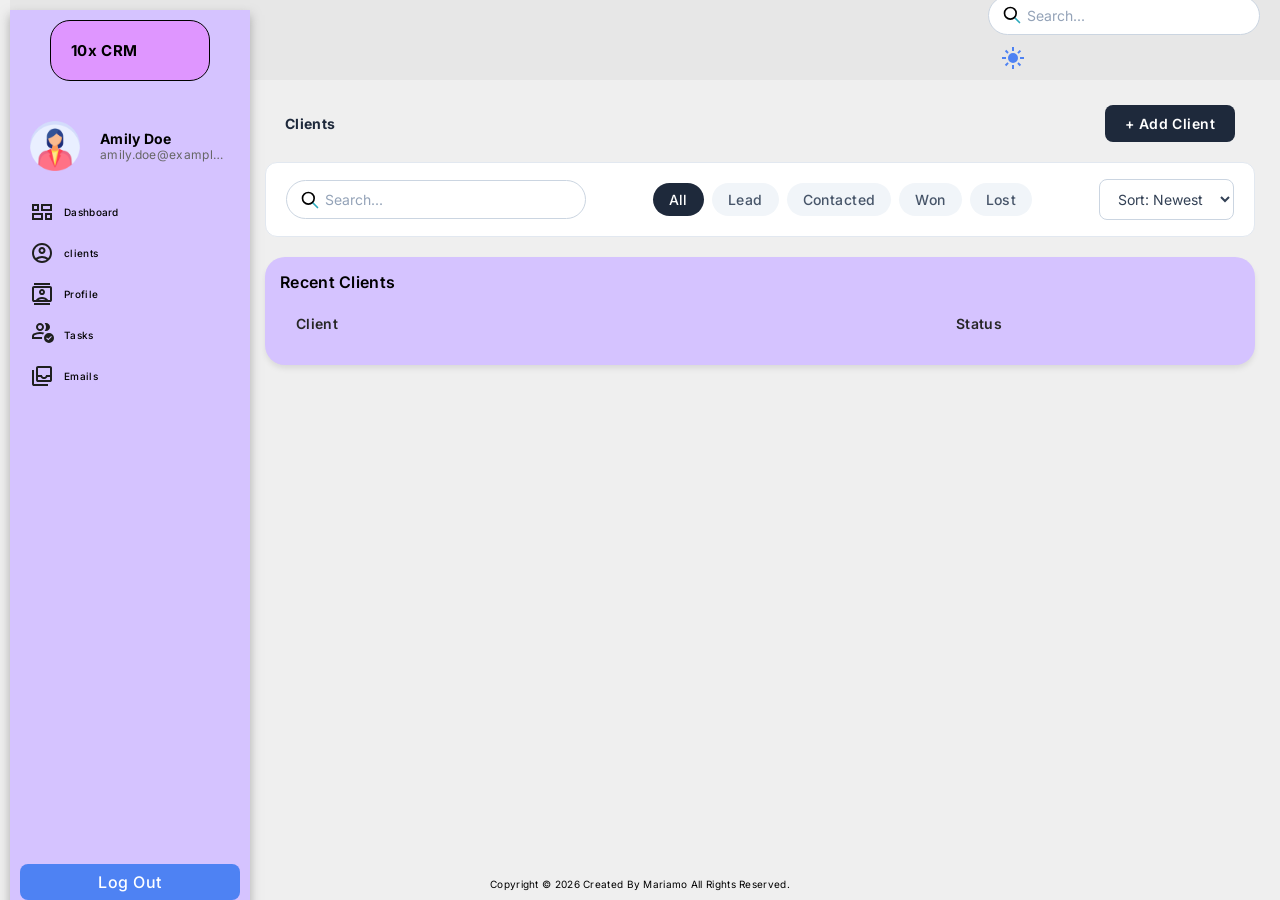
==== commit 7b72fef9: "feat:add responsive for web-site" ====
--- a/clients.html
+++ b/clients.html
@@ -10,27 +10,34 @@
     <link rel="stylesheet" href="css/style.css">
 </head>
 <body class="app-layout">
+
+    <input type="checkbox" id="burger-toggle" class="burger-toggle">
+
     <!-- header section with logo and navigation menu -->
 
     <header class="navbar dashboard">
         <nav class="nav-menu">
-            <div class="search-box">
-                <svg class="search-icon" fill="#000000" width="20px" height="20px" viewBox="0 0 24 24" id="search" data-name="Line Color" xmlns="http://www.w3.org/2000/svg" class="icon line-color"><line id="secondary" x1="21" y1="21" x2="15" y2="15" style="fill: none; stroke: rgb(44, 169, 188); stroke-linecap: round; stroke-linejoin: round; stroke-width: 2;"></line><circle id="primary" cx="10" cy="10" r="7" style="fill: none; stroke: rgb(0, 0, 0); stroke-linecap: round; stroke-linejoin: round; stroke-width: 2;"></circle></svg>
-                <input type="text" placeholder="Search...">
-            </div>
-            <ul class="nav-links">
-                <li><a href="#">Notifications</a></li>
-            </ul>
-            <button id="theme-switch">
-            <svg xmlns="http://www.w3.org/2000/svg" height="24px" viewBox="0 -960 960 960" width="24px" fill="#1f1f1f"><path d="M338.5-338.5Q280-397 280-480t58.5-141.5Q397-680 480-680t141.5 58.5Q680-563 680-480t-58.5 141.5Q563-280 480-280t-141.5-58.5ZM200-440H40v-80h160v80Zm720 0H760v-80h160v80ZM440-760v-160h80v160h-80Zm0 720v-160h80v160h-80ZM256-650l-101-97 57-59 96 100-52 56Zm492 496-97-101 53-55 101 97-57 59Zm-98-550 97-101 59 57-100 96-56-52ZM154-212l101-97 55 53-97 101-59-57Z"/></svg>
-            <svg xmlns="http://www.w3.org/2000/svg" height="24px" viewBox="0 -960 960 960" width="24px" fill="#1f1f1f"><path d="M600-640 480-760l120-120 120 120-120 120Zm200 120-80-80 80-80 80 80-80 80ZM483-80q-84 0-157.5-32t-128-86.5Q143-253 111-326.5T79-484q0-146 93-257.5T409-880q-18 99 11 193.5T520-521q71 71 165.5 100T879-410q-26 144-138 237T483-80Z"/></svg>
-            </button>
+            <label for="burger-toggle" class="burger-label">
+                <svg width="40px" height="40px" viewBox="0 0 24 24" fill="none" xmlns="http://www.w3.org/2000/svg">
+                <path d="M8.12602 14C8.57006 15.7252 10.1362 17 12 17C13.8638 17 15.4299 15.7252 15.874 14M11.0177 2.764L4.23539 8.03912C3.78202 8.39175 3.55534 8.56806 3.39203 8.78886C3.24737 8.98444 3.1396 9.20478 3.07403 9.43905C3 9.70352 3 9.9907 3 10.5651V17.8C3 18.9201 3 19.4801 3.21799 19.908C3.40973 20.2843 3.71569 20.5903 4.09202 20.782C4.51984 21 5.07989 21 6.2 21H17.8C18.9201 21 19.4802 21 19.908 20.782C20.2843 20.5903 20.5903 20.2843 20.782 19.908C21 19.4801 21 18.9201 21 17.8V10.5651C21 9.9907 21 9.70352 20.926 9.43905C20.8604 9.20478 20.7526 8.98444 20.608 8.78886C20.4447 8.56806 20.218 8.39175 19.7646 8.03913L12.9823 2.764C12.631 2.49075 12.4553 2.35412 12.2613 2.3016C12.0902 2.25526 11.9098 2.25526 11.7387 2.3016C11.5447 2.35412 11.369 2.49075 11.0177 2.764Z" stroke="currentColor" stroke-width="2" stroke-linecap="round" stroke-linejoin="round"/>
+                </svg>
+            </label>
+            <div class="right-side-header">
+                <div class="search-box">
+                    <svg class="search-icon" fill="#000000" width="20px" height="20px" viewBox="0 0 24 24" id="search" data-name="Line Color" xmlns="http://www.w3.org/2000/svg" class="icon line-color"><line id="secondary" x1="21" y1="21" x2="15" y2="15" style="fill: none; stroke: rgb(44, 169, 188); stroke-linecap: round; stroke-linejoin: round; stroke-width: 2;"></line><circle id="primary" cx="10" cy="10" r="7" style="fill: none; stroke: rgb(0, 0, 0); stroke-linecap: round; stroke-linejoin: round; stroke-width: 2;"></circle></svg>
+                    <input type="text" placeholder="Search...">
+                </div>
+                <button id="theme-switch">
+                <svg xmlns="http://www.w3.org/2000/svg" height="24px" viewBox="0 -960 960 960" width="24px" fill="#1f1f1f"><path d="M338.5-338.5Q280-397 280-480t58.5-141.5Q397-680 480-680t141.5 58.5Q680-563 680-480t-58.5 141.5Q563-280 480-280t-141.5-58.5ZM200-440H40v-80h160v80Zm720 0H760v-80h160v80ZM440-760v-160h80v160h-80Zm0 720v-160h80v160h-80ZM256-650l-101-97 57-59 96 100-52 56Zm492 496-97-101 53-55 101 97-57 59Zm-98-550 97-101 59 57-100 96-56-52ZM154-212l101-97 55 53-97 101-59-57Z"/></svg>
+                <svg xmlns="http://www.w3.org/2000/svg" height="24px" viewBox="0 -960 960 960" width="24px" fill="#1f1f1f"><path d="M600-640 480-760l120-120 120 120-120 120Zm200 120-80-80 80-80 80 80-80 80ZM483-80q-84 0-157.5-32t-128-86.5Q143-253 111-326.5T79-484q0-146 93-257.5T409-880q-18 99 11 193.5T520-521q71 71 165.5 100T879-410q-26 144-138 237T483-80Z"/></svg>
+                </button>
+            </div>
         </nav>
     </header>
     <aside class="main-aside">
         <div class="aside-logo">
             <a href="index.html">
-                <h1 class="main-logo">10x CRM</h1>
+                <h2 class="main-logo">10x CRM</h2>
                 <!-- <img src="assets/logo.png" alt="10X CRM Logo" class="logo"> -->
             </a>
         </div>
@@ -82,6 +89,8 @@
         </nav>
 
     </aside>
+
+    <label for="burger-toggle" class="burger-overlay"></label>
 
     <main class="dashboard-content">
         <section class="clients-container">
--- a/css/style.css
+++ b/css/style.css
@@ -252,6 +252,7 @@
 .forgot-password, .signup {
   color: var(--text-primary);
   font-size: clamp(1.162rem, 1.095rem + 0.276vw, 1.4rem);
+  font-weight: 700;
   cursor: pointer;
   margin-bottom: 1rem;
 }
@@ -290,9 +291,7 @@
     padding: 1rem;
   }
   .navbar {
-    padding: 1rem 0.5rem;
-    flex-direction: column;
-    gap: 1.5rem;
+    display: none;
   }
   .logo {
     width: 7rem;
@@ -316,6 +315,39 @@
   .btn-login, .btn-signup {
     padding: 0.5rem 1rem;
     font-size: 0.85rem;
+  }
+  .section-wrapper {
+    display: flex;
+    flex-direction: column;
+    justify-content: center;
+    align-items: center;
+  }
+  .login-main {
+    background-color: var(--bg-main);
+    position: static;
+    width: 90%;
+    max-width: 46rem;
+    margin: 2rem auto;
+    padding: 2.5rem;
+    right: auto;
+    top: auto;
+    transform: none;
+  }
+}
+@media (max-width: 700px) {
+  .login-main {
+    width: 100%;
+    padding: 1.8rem;
+    margin: 1.5rem auto;
+  }
+  .login-title {
+    font-size: clamp(1.162rem, 1.095rem + 0.276vw, 1.4rem);
+  }
+  .login {
+    row-gap: 1.2rem;
+  }
+  .rememberme label {
+    font-size: 0.8rem;
   }
 }
 .app-layout {
@@ -325,6 +357,36 @@
   grid-template-rows: auto 1fr auto;
   min-height: 100vh;
   background-color: #efefef;
+}
+
+.burger-toggle {
+  position: absolute;
+  opacity: 0;
+  pointer-events: none;
+}
+
+.burger-label {
+  display: none;
+  flex-direction: column;
+  justify-content: space-between;
+  width: 2.4rem;
+  height: 1.8rem;
+  cursor: pointer;
+  z-index: 3;
+  flex-shrink: 0;
+}
+
+.burger-label span {
+  display: block;
+  height: 0.3rem;
+  width: 100%;
+  background-color: #1f1f1f;
+  border-radius: 0.2rem;
+  transition: transform 0.3s ease, opacity 0.3s ease;
+}
+
+.burger-overlay {
+  display: none;
 }
 
 .main-logo {
@@ -648,6 +710,91 @@
   text-align: center;
 }
 
+@media (max-width: 1200px) {
+  .app-layout {
+    grid-template-areas: "header" "main" "footer";
+    grid-template-columns: 1fr;
+  }
+  .dashboard {
+    position: sticky;
+    top: 0;
+    height: auto;
+    min-height: 6rem;
+    padding: 1rem 1.5rem;
+    justify-content: space-between;
+  }
+  .dashboard-content {
+    margin-top: 2rem;
+  }
+  .burger-label {
+    display: flex;
+    height: 3rem;
+    width: 3rem;
+  }
+  .main-aside {
+    top: 0;
+    left: 0;
+    transform: translateX(-100%);
+    transition: transform 0.3s ease;
+    z-index: 5;
+  }
+  .burger-toggle:checked ~ .main-aside {
+    transform: translateX(0);
+  }
+  .burger-toggle:checked ~ .burger-overlay {
+    display: block;
+    position: fixed;
+    inset: 0;
+    background-color: rgba(0, 0, 0, 0.5);
+    z-index: 4;
+  }
+  .burger-toggle:checked ~ header .burger-label span:nth-child(1) {
+    transform: translateY(0.75rem) rotate(45deg);
+  }
+  .burger-toggle:checked ~ header .burger-label span:nth-child(2) {
+    opacity: 0;
+  }
+  .burger-toggle:checked ~ header .burger-label span:nth-child(3) {
+    transform: translateY(-0.75rem) rotate(-45deg);
+  }
+  .nav-menu {
+    width: 100%;
+    flex-wrap: wrap;
+    row-gap: 0.8rem;
+    gap: 1rem;
+    justify-content: flex-start;
+    gap: 2rem;
+  }
+  .right-side-header {
+    display: flex;
+    margin-left: auto;
+  }
+  .search-box input {
+    width: 100%;
+  }
+  .stats-grid {
+    grid-template-columns: repeat(2, minmax(0, 1fr));
+  }
+  .dashboard-grid {
+    grid-template-columns: 1fr;
+  }
+}
+@media (max-width: 700px) {
+  .dashboard {
+    padding: 1rem;
+  }
+  .stats-grid {
+    grid-template-columns: 1fr;
+  }
+  .welcome-clock {
+    flex-direction: column;
+    align-items: flex-start;
+    gap: 0.5rem;
+  }
+  .dashboard-content {
+    padding: 1rem;
+  }
+}
 .clients-container {
   width: 100%;
   max-width: 120rem;
@@ -1139,6 +1286,39 @@
   font-size: 1.6rem;
 }
 
+@media (max-width: 1200px) {
+  .details-modal-content {
+    flex-direction: column;
+    gap: 2rem;
+    max-height: 85vh;
+    overflow-y: auto;
+  }
+  .filters-panel {
+    justify-content: flex-start;
+  }
+}
+@media (max-width: 700px) {
+  .clients-header {
+    flex-direction: column;
+    align-items: flex-start;
+    gap: 1rem;
+    margin: 1rem;
+  }
+  .form-row {
+    flex-direction: column;
+    gap: 0.8rem;
+    margin-bottom: 0.8rem;
+  }
+  .modal-content {
+    padding: 1.6rem;
+  }
+  .details-modal-content {
+    padding: 2rem;
+  }
+  .client-info-cell {
+    gap: 0.8rem;
+  }
+}
 .editInformation {
   display: flex;
   flex-direction: column;
@@ -1179,6 +1359,22 @@
   margin-bottom: 0.8rem;
 }
 
+@media (max-width: 1200px) {
+  .edit-wrapper {
+    flex-direction: column;
+    gap: 3rem;
+    align-items: center;
+  }
+}
+@media (max-width: 700px) {
+  .editProfile, .editPassword {
+    width: 100%;
+    padding: 1.5rem;
+  }
+  .editProfile input, .editPassword input {
+    width: 100%;
+  }
+}
 .tasks-wrapper {
   display: grid;
   grid-template-columns: repeat(2, 1fr);
@@ -1514,8 +1710,16 @@
   margin: 0.3rem 0 0 0;
   line-height: 1.3;
 }
-.meeting-content p:last-of-type {
-  margin-top: 0.5rem;
+
+@media (max-width: 1200px) {
+  .contracts-grid {
+    grid-template-columns: 1fr;
+  }
+}
+@media (max-width: 700px) {
+  .tasks-wrapper {
+    grid-template-columns: 1fr;
+  }
 }
 
 /*# sourceMappingURL=style.css.map */
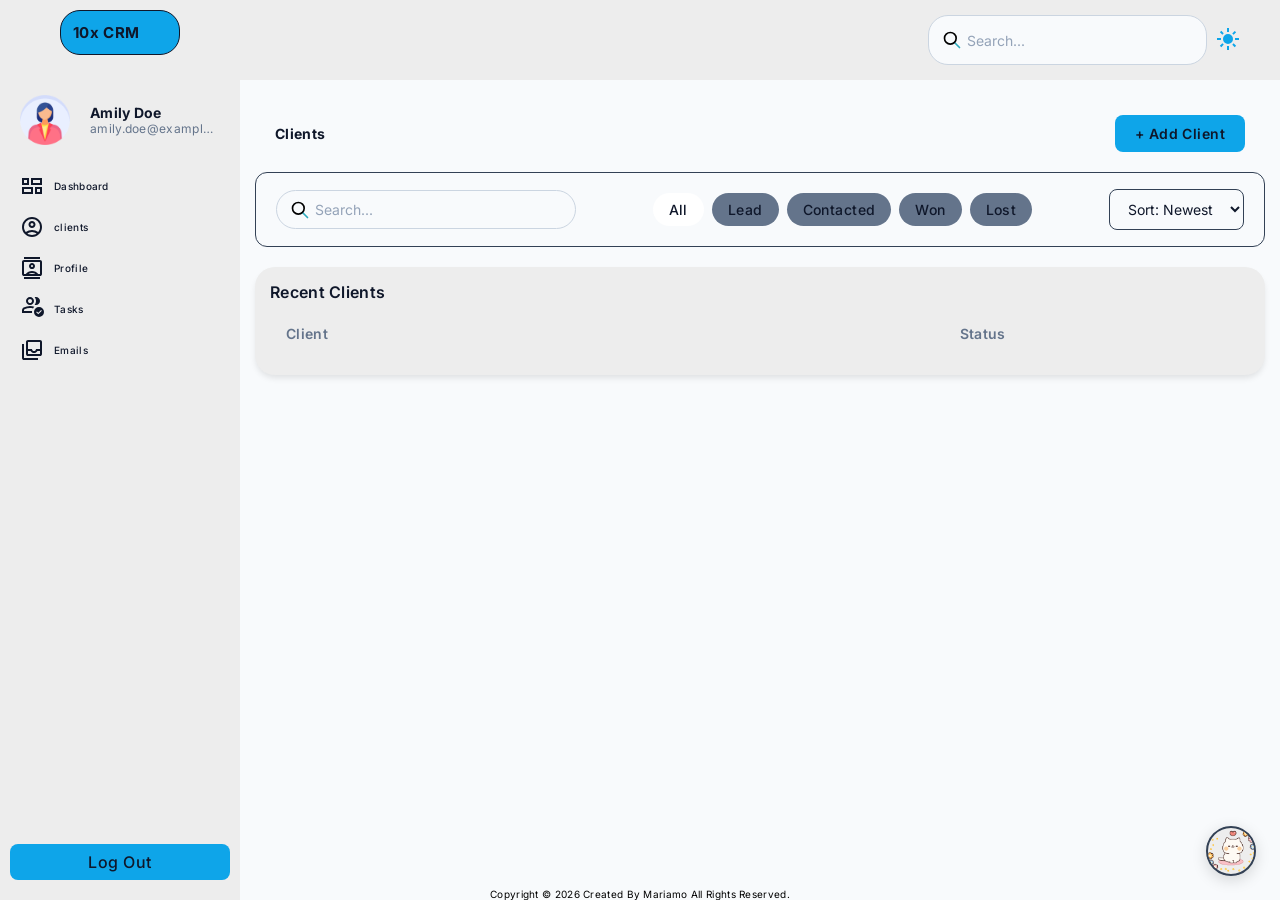
==== commit 3cf54887: "feat: add funny animated cat popup, idea was mine code-gemini" ====
--- a/clients.html
+++ b/clients.html
@@ -235,6 +235,29 @@
         </p>
   </footer>
 
+  <div class="easter-egg-container">
+    <input type="checkbox" id="cat-toggle" class="cat-checkbox">
+    
+    <label for="cat-toggle" class="cat-btn" title="Click for mood">
+        <img src="./assets/lovely-cat.gif" alt="Cat Button" class="btn-avatar">
+    </label>
+
+    <div class="cat-popup">
+        <label for="cat-toggle" class="popup-overlay"></label>
+        <div class="popup-content">
+            <label for="cat-toggle" class="close-btn">
+                <svg width="20px" height="20px" viewBox="0 0 24 24" fill="none" xmlns="http://www.w3.org/2000/svg">
+                    <path d="M14.5 9.50002L9.5 14.5M9.49998 9.5L14.5 14.5" stroke="#1C274C" stroke-width="1.5" stroke-linecap="round"/>
+                    <path d="M22 12C22 16.714 22 19.0711 20.5355 20.5355C19.0711 22 16.714 22 12 22C7.28595 22 4.92893 22 3.46447 20.5355C2 19.0711 2 16.714 2 12C2 7.28595 2 4.92893 3.46447 3.46447C4.92893 2 7.28595 2 12 2C16.714 2 19.0711 2 20.5355 3.46447C21.5093 4.43821 21.8356 5.80655 21.9449 8" stroke="#1C274C" stroke-width="1.5" stroke-linecap="round"/>
+                </svg>
+            </label>
+        <h3 class="popup-title">Current Mental Status</h3>
+        <img src="./assets/funny-cat.gif" alt="Funny Cat GIF" class="popup-gif">
+        <p class="popup-text">"I've had enough of this CRM for today."</p>
+        </div>
+    </div>
+</div>
+
     <script src="./js/clients.js"></script>
     <script src="./js/darkmode.js"></script>
 </body>
--- a/css/style.css
+++ b/css/style.css
@@ -1,29 +1,45 @@
 :root {
-  --bg-main: #ffffff;
-  --bg-primary: #282828;
-  --bg-secondary: #202020;
-  --text-primary: #000000;
-  --text-secondary: #272727;
-  --active: #FFFFFF;
-  --inactive: #898989;
-  --error: #ED4337;
-  --success: #10B981;
-  --button-primary: #4e82f3;
-  --button-secondary: #9babce;
-  --card: #d5c3ff;
+  --bg-main: #f8fafc;
+  --card: #ededed;
+  --button-primary: #0ea5e9;
+  --error: #ef4444;
+  --success: #10b981;
+  --text-primary: #0f172a;
+  --text-secondary: #64748b;
+  --border-color: #334155;
+  --tr-color: #eaeaea;
+  --text-soft: #94a3b8;
+  --active: #ffffff;
+  --inactive: var(--text-secondary);
+  --bg-secondary: var(--tr-color);
+  --primary: var(--button-primary);
+  --button-secondary: #e2e8f0;
+  --bg-input: #f9fafb;
+  --chart-completed: var(--success);
+  --chart-progress: var(--button-primary);
+  --chart-pending: #f59e0b;
 }
 
 .crm__theme {
-  --bg-main: #232323ec;
-  --text-primary: #929292;
-  --text-secondary: #ffffff;
-  --active: #FFFFFF;
-  --inactive: #898989;
-  --button-primary: #4e82f3;
-  --button-secondary: #9babce;
-  --error: #ED4337;
-  --success: #10B981;
-  --card: #29203e;
+  --bg-main: #000000;
+  --card: #222222;
+  --button-primary: #383c43;
+  --error: #f87171;
+  --success: #34d399;
+  --text-primary: #f8fafc;
+  --text-secondary: #7b7b7b;
+  --border-color: #989b9f;
+  --tr-color: #484c54;
+  --text-soft: #7c8ba0;
+  --active: #9e9e9e;
+  --inactive: #4d4d4d;
+  --bg-secondary: var(--tr-color);
+  --primary: var(--button-primary);
+  --button-secondary: #475569;
+  --bg-input: #1e293b;
+  --chart-completed: var(--success);
+  --chart-progress: var(--button-primary);
+  --chart-pending: #fbbf24;
 }
 
 html {
@@ -92,6 +108,7 @@
   position: relative;
   width: 100%;
   max-width: 30rem;
+  display: flex;
 }
 .search-box .search-icon {
   position: absolute;
@@ -126,7 +143,6 @@
 body {
   min-height: 100vh;
   background-color: var(--bg-main);
-  padding: 1rem;
 }
 
 .section-wrapper {
@@ -176,7 +192,7 @@
 
 .btn-login {
   padding: 0.6rem 1.5rem;
-  border: 1px solid #cbd5e0;
+  border: 1px solid var(--border-color);
   border-radius: 0.8rem;
   color: var(--text-primary);
   font-size: clamp(1.162rem, 1.095rem + 0.276vw, 1.4rem);
@@ -206,7 +222,7 @@
   top: 40%;
   transform: translateY(-50%);
   border-radius: 0.8rem;
-  box-shadow: 0px 5px 10px 0px rgba(0, 24, 129, 0.674);
+  box-shadow: 0px 5px 10px 0px color-mix(in srgb, var(--button-primary) 40%, transparent);
 }
 
 .login-title {
@@ -232,7 +248,7 @@
   font-size: 1.6rem;
   font-weight: 500;
   cursor: pointer;
-  color: #ffffff;
+  color: var(--active);
 }
 
 .login-button:hover {
@@ -241,7 +257,7 @@
 
 input {
   padding: 0.8rem;
-  border: 1px solid #000000;
+  border: 1px solid var(--border-color);
   border-radius: 0.8rem;
   font-size: 1.6rem;
   width: 100%;
@@ -287,9 +303,6 @@
 }
 
 @media (max-width: 1200px) {
-  body {
-    padding: 1rem;
-  }
   .navbar {
     display: none;
   }
@@ -356,7 +369,8 @@
   grid-template-columns: 24rem 1fr;
   grid-template-rows: auto 1fr auto;
   min-height: 100vh;
-  background-color: #efefef;
+  overflow-x: hidden;
+  background-color: var(--bg-main);
 }
 
 .burger-toggle {
@@ -380,7 +394,7 @@
   display: block;
   height: 0.3rem;
   width: 100%;
-  background-color: #1f1f1f;
+  background-color: var(--text-primary);
   border-radius: 0.2rem;
   transition: transform 0.3s ease, opacity 0.3s ease;
 }
@@ -393,9 +407,10 @@
   border-radius: 2rem;
   border: 1px solid;
   margin: 1rem auto;
-  width: 16rem;
-  padding: 2rem;
-  background-color: #df96ff;
+  width: 12rem;
+  padding: 1.2rem;
+  background-color: var(--button-primary);
+  color: var(--text-primary);
 }
 
 .dashboard {
@@ -405,12 +420,17 @@
   top: 0;
   grid-area: header;
   width: 100%;
-  background-color: #e7e7e7;
+  background-color: var(--card);
   z-index: 1;
   display: flex;
   align-items: center;
   justify-content: flex-end;
   padding: 0 3rem;
+}
+
+.right-side-header {
+  display: flex;
+  margin-left: auto;
 }
 
 .main-aside {
@@ -422,9 +442,8 @@
   display: flex;
   flex-direction: column;
   margin-right: 1rem;
-  box-shadow: 0px 5px 10px 0px rgba(136, 136, 136, 0.674);
   z-index: 2;
-  background-color: #d5c3ff;
+  background-color: var(--card);
 }
 
 .sidebar {
@@ -440,8 +459,17 @@
   display: flex;
   flex-direction: row;
 }
+.aside-links svg {
+  fill: var(--text-primary);
+}
+
+.aside-links a.active {
+  background-color: var(--button-primary);
+  color: var(--text-primary);
+}
 
 .aside-links a {
+  color: var(--text-primary);
   display: flex;
   align-items: center;
   gap: 1rem;
@@ -454,11 +482,11 @@
 
 .aside-links a:hover {
   background-color: var(--button-primary);
-  color: var(--bg-main);
+  color: var(--text-primary);
 }
 
 .aside-links a:hover svg {
-  fill: var(--bg-main);
+  fill: var(--text-primary);
 }
 
 .profile {
@@ -468,6 +496,9 @@
   padding: 0rem 2rem;
   margin-top: 3rem;
   margin-bottom: 1rem;
+}
+.profile h2 {
+  color: var(--text-primary);
 }
 
 .profile img {
@@ -488,7 +519,7 @@
 }
 .info p {
   font-size: clamp(0.996rem, 0.938rem + 0.236vw, 1.2rem);
-  color: #666666;
+  color: var(--text-secondary);
   white-space: nowrap;
   overflow: hidden;
   text-overflow: ellipsis;
@@ -499,11 +530,11 @@
   border: none;
   border-radius: 0.8rem;
   padding: 0.8rem 1.2rem;
-  margin: 1rem;
+  margin: 2rem 1rem;
   font-size: 1.6rem;
   font-weight: 500;
   cursor: pointer;
-  color: var(--bg-main);
+  color: var(--text-primary);
   text-align: center;
   width: auto;
 }
@@ -515,7 +546,7 @@
   gap: 6rem;
   align-items: start;
   align-content: start;
-  margin-top: 6rem;
+  margin-top: 8rem;
 }
 
 .welcome-clock {
@@ -559,13 +590,13 @@
 .stat-card .stat-value {
   font-size: 2rem;
   font-weight: 700;
-  color: var(--button-primary);
+  color: var(--text-secondary);
   margin: 0;
 }
 
 .panel {
   padding: 1.5rem;
-  background-color: #d5c3ff;
+  background-color: var(--card);
   border-radius: 2rem;
   box-shadow: 0 4px 6px -1px rgba(0, 0, 0, 0.1);
   height: fit-content;
@@ -584,6 +615,7 @@
   font-size: 1.6rem;
   font-weight: 600;
   margin: 0 0 1.25rem;
+  color: var(--text-primary);
 }
 
 .pipeline-item {
@@ -596,23 +628,11 @@
 }
 
 .pipeline-info {
+  font-size: clamp(0.996rem, 0.938rem + 0.236vw, 1.2rem);
+  font-weight: 600;
+  color: var(--text-primary);
   display: flex;
   justify-content: space-between;
-}
-
-.progress-bar {
-  width: 100%;
-  height: 0.8rem;
-  background-color: #f0f0f0;
-  border-radius: 0.4rem;
-  overflow: hidden;
-}
-
-.progress-fill {
-  height: 100%;
-  background-color: #ffa5b9;
-  width: 0%;
-  transition: width 0.4s ease;
 }
 
 .table-responsive {
@@ -641,8 +661,8 @@
 
 .badge {
   background-color: var(--primary);
-  color: #ffffff;
-  padding: 0.2rem 0.6rem;
+  color: var(--active);
+  padding: 0.5rem 1rem;
   border-radius: 50%;
   font-size: clamp(0.996rem, 0.938rem + 0.236vw, 1.2rem);
   font-weight: 500;
@@ -696,13 +716,13 @@
   padding: 0 0.5rem;
 }
 .chart.chart-completed {
-  background: conic-gradient(#33705c 100%, rgba(0, 0, 0, 0.06) 100% 360deg);
+  background: conic-gradient(var(--chart-completed) 100%, color-mix(in srgb, var(--text-secondary) 12%, transparent) 100% 360deg);
 }
 .chart.chart-progress {
-  background: conic-gradient(#3b82f6 80%, rgba(0, 0, 0, 0.06) 80% 360deg);
+  background: conic-gradient(var(--chart-progress) 80%, color-mix(in srgb, var(--text-secondary) 12%, transparent) 80% 360deg);
 }
 .chart.chart-pending {
-  background: conic-gradient(#df96ff 20%, rgba(0, 0, 0, 0.06) 20% 360deg);
+  background: conic-gradient(var(--chart-pending) 20%, color-mix(in srgb, var(--text-secondary) 12%, transparent) 20% 360deg);
 }
 
 footer {
@@ -811,12 +831,12 @@
 .clients-title {
   font-size: clamp(1.162rem, 1.095rem + 0.276vw, 1.4rem);
   font-weight: 700;
-  color: #1e293b;
+  color: var(--text-primary);
 }
 
 .add-client-btn {
-  background-color: #1e293b;
-  color: var(--bg-main);
+  background-color: var(--button-primary);
+  color: var(--text-primary);
   border: none;
   padding: 1rem 2rem;
   font-size: clamp(1.162rem, 1.095rem + 0.276vw, 1.4rem);
@@ -826,7 +846,7 @@
   transition: background-color 0.2s;
 }
 .add-client-btn:hover {
-  background-color: #334155;
+  background-color: color-mix(in srgb, var(--button-primary) 85%, var(--bg-main) 15%);
 }
 
 .filters-panel {
@@ -834,7 +854,7 @@
   align-items: center;
   justify-content: space-between;
   background-color: var(--bg-main);
-  border: 1px solid #e2e8f0;
+  border: 1px solid var(--border-color);
   border-radius: 1.2rem;
   padding: 1.6rem 2rem;
   gap: 1.5rem;
@@ -849,8 +869,8 @@
 }
 
 .chip {
-  background-color: #f1f5f9;
-  color: #475569;
+  background-color: var(--inactive);
+  color: var(--text-primary);
   border: none;
   padding: 0.8rem 1.6rem;
   font-size: clamp(1.162rem, 1.095rem + 0.276vw, 1.4rem);
@@ -860,27 +880,27 @@
   transition: all 0.2s;
 }
 .chip:hover {
-  background-color: #e2e8f0;
+  background-color: var(--border-color);
 }
 
 .chip.active {
-  background-color: #1e293b;
-  color: var(--bg-main);
+  background-color: var(--active);
+  color: var(--text-primary);
 }
 
 .sort-box select {
   padding: 1rem 1.4rem;
-  border: 1px solid #cbd5e1;
+  border: 1px solid var(--border-color);
   border-radius: 0.8rem;
   font-size: clamp(1.162rem, 1.095rem + 0.276vw, 1.4rem);
   background-color: var(--bg-main);
-  color: #334155;
+  color: var(--text-primary);
   outline: none;
   cursor: pointer;
 }
 
 .sort-box select:focus {
-  border-color: #3b82f6;
+  border-color: var(--button-primary);
 }
 
 .modal-overlay {
@@ -914,7 +934,7 @@
 .modal-header h2 {
   font-size: 2rem;
   font-weight: 600;
-  color: #111827;
+  color: var(--text-primary);
   margin: 0;
 }
 
@@ -924,10 +944,10 @@
   font-size: 1.6rem;
   font-weight: 500;
   cursor: pointer;
-  color: #6b7280;
+  color: var(--text-secondary);
 }
 .modal-close-btn:hover {
-  color: #111827;
+  color: var(--text-primary);
 }
 
 .form-row {
@@ -945,7 +965,7 @@
 .form-group label {
   font-size: clamp(1.162rem, 1.095rem + 0.276vw, 1.4rem);
   font-weight: 500;
-  color: #374151;
+  color: var(--text-primary);
   margin-bottom: 0.6rem;
 }
 
@@ -954,10 +974,10 @@
   width: 100%;
   padding: 1rem;
   font-size: 1.6rem;
-  border: 0.1rem solid #d1d5db;
+  border: 0.1rem solid var(--border-color);
   border-radius: 0.6rem;
   outline: none;
-  background-color: #f9fafb;
+  background-color: var(--bg-input);
 }
 
 .form-group input:focus,
@@ -970,7 +990,7 @@
   width: 100%;
   padding: 1.2rem;
   background-color: var(--button-primary);
-  color: var(--bg-main);
+  color: var(--text-primary);
   border: none;
   border-radius: 0.6rem;
   font-size: 1.6rem;
@@ -989,7 +1009,7 @@
   bottom: 1.25rem;
   right: 1.25rem;
   background-color: var(--success);
-  color: var(--bg-main);
+  color: var(--text-primary);
   padding: 2rem 2rem;
   border-radius: 0.375rem;
   z-index: 1;
@@ -1009,7 +1029,7 @@
   justify-content: space-between;
   gap: 4rem;
   position: relative;
-  color: var(--text-main, #111827);
+  color: var(--text-primary);
 }
 .details-modal-content .details-left {
   flex: 1;
@@ -1021,16 +1041,16 @@
   font-size: 2rem;
   font-weight: 600;
   margin-bottom: 0.5rem;
-  color: var(--text-main, #111827);
+  color: var(--text-primary);
 }
 .details-modal-content .details-left p {
   font-size: 1.6rem;
   font-weight: 600;
   margin: 0;
-  color: #6b7280;
+  color: var(--text-secondary);
 }
 .details-modal-content .details-left p span {
-  color: var(--text-main, #111827);
+  color: var(--text-primary);
   font-weight: 400;
 }
 .details-modal-content .details-right {
@@ -1043,23 +1063,23 @@
   font-size: 2rem;
   font-weight: 600;
   margin: 0;
-  color: var(--text-main, #111827);
+  color: var(--text-primary);
 }
 .details-modal-content .details-right textarea {
   width: 100%;
   height: 11rem;
   padding: 1.2rem;
-  background-color: var(--bg-input, #f9fafb);
-  border: 0.1rem solid #d1d5db;
+  background-color: var(--bg-input);
+  border: 0.1rem solid var(--border-color);
   border-radius: 0.8rem;
-  color: var(--text-main, #111827);
+  color: var(--text-primary);
   outline: none;
   resize: none;
   font-size: 1.6rem;
   font-weight: 600;
 }
 .details-modal-content .details-right textarea::placeholder {
-  color: #9ca3af;
+  color: var(--text-secondary);
 }
 .details-modal-content .details-right .actions-row {
   display: flex;
@@ -1079,12 +1099,12 @@
 }
 .details-modal-content .details-right .actions-row .save-note-btn {
   background-color: var(--button-primary);
-  color: var(--bg-main);
+  color: var(--text-primary);
 }
 .details-modal-content .details-right .actions-row .reminder-btn {
   background-color: transparent;
-  border: 0.1rem solid #d1d5db;
-  color: var(--text-main, #111827);
+  border: 0.1rem solid var(--border-color);
+  color: var(--text-primary);
 }
 .details-modal-content .details-right .notes-list {
   max-height: 16rem;
@@ -1095,21 +1115,21 @@
   padding-right: 0.4rem;
 }
 .details-modal-content .details-right .notes-list .note-item {
-  background-color: var(--bg-input, #f9fafb);
+  background-color: var(--bg-input);
   padding: 1.2rem;
   border-radius: 0.8rem;
-  border: 0.1rem solid #d1d5db;
+  border: 0.1rem solid var(--border-color);
 }
 .details-modal-content .details-right .notes-list .note-item .note-date {
   font-size: clamp(1.162rem, 1.095rem + 0.276vw, 1.4rem);
   font-weight: 600;
-  color: #6b7280;
+  color: var(--text-secondary);
   margin-bottom: 0.4rem;
 }
 .details-modal-content .details-right .notes-list .note-item .note-text {
   font-size: 1.6rem;
   font-weight: 600;
-  color: var(--text-main, #111827);
+  color: var(--text-primary);
   margin: 0;
   word-break: break-word;
 }
@@ -1119,13 +1139,13 @@
   right: 2rem;
   background: none;
   border: none;
-  color: #6b7280;
+  color: var(--text-secondary);
   font-size: 2.2rem;
   cursor: pointer;
   transition: color 0.2s;
 }
 .details-modal-content .close-modal-x:hover {
-  color: #111827;
+  color: var(--text-primary);
 }
 
 .toast-message.show {
@@ -1165,10 +1185,9 @@
 
 .clients-table tr {
   background-color: var(--bg-main);
-  border: 1px solid var(--button-secondary);
+  border: 1px dashed var(--button-secondary);
   border-radius: 1.2rem;
   transition: all 0.2s ease;
-  cursor: pointer;
 }
 .clients-table tr:hover {
   box-shadow: 0 4px 12px rgba(0, 0, 0, 0.05);
@@ -1236,7 +1255,7 @@
   padding: 0.8rem 1.6rem;
   border: 1px solid var(--button-secondary);
   border-radius: 2rem;
-  background-color: var(--bg-main);
+  background-color: var(--button-secondary);
   color: var(--text-primary);
   font-size: clamp(0.996rem, 0.938rem + 0.236vw, 1.2rem);
   font-weight: 500;
@@ -1253,7 +1272,7 @@
 
 .delete-btn {
   background-color: var(--error);
-  color: var(--active);
+  color: #ffffff;
   border: 1px solid var(--error);
   padding: 0.8rem 1.6rem;
   border-radius: 0.8rem;
@@ -1322,7 +1341,13 @@
 .editInformation {
   display: flex;
   flex-direction: column;
-  row-gap: 5rem;
+  row-gap: 3rem;
+}
+
+.edit-page {
+  border-radius: 0.8rem;
+  padding: 2rem;
+  border: 4px dashed var(--border-color);
 }
 
 .profile-page {
@@ -1332,17 +1357,18 @@
 
 .edit-wrapper {
   display: flex;
-  gap: 16rem;
+  gap: 10rem;
 }
 
 .editProfile, .editPassword {
   display: flex;
   flex-direction: column;
   gap: 1rem;
-  border: 2px solid #000000;
+  border: 4px dashed var(--border-color);
   border-radius: 0.8rem;
   padding: 2rem;
   width: 28rem;
+  background-color: var(--card);
 }
 .editProfile input, .editPassword input {
   width: 24rem;
@@ -1403,10 +1429,10 @@
   color: var(--active);
 }
 .task-stat-card.task-contracts .progress-bar {
-  background-color: rgba(255, 255, 255, 0.25);
+  background-color: rgba(255, 255, 255, 0.652);
 }
 .task-stat-card.task-contracts .progress-fill {
-  background-color: var(--active);
+  background-color: #ffffff;
 }
 
 .card-header {
@@ -1414,8 +1440,8 @@
   justify-content: space-between;
   align-items: center;
   font-size: clamp(0.996rem, 0.938rem + 0.236vw, 1.2rem);
-  font-weight: 500;
-  color: var(--text-secondary);
+  font-weight: 700;
+  color: var(--text-primary);
   margin-bottom: 1rem;
 }
 
@@ -1444,7 +1470,7 @@
 
 .progress-bar {
   width: 100%;
-  height: 0.4rem;
+  height: 1rem;
   background-color: var(--inactive);
   border-radius: 1rem;
   overflow: hidden;
@@ -1535,7 +1561,7 @@
   cursor: pointer;
 }
 .member-item:hover {
-  background-color: rgb(159, 213, 255);
+  background-color: color-mix(in srgb, var(--button-primary) 20%, var(--bg-main));
 }
 
 .member-avatar {
@@ -1645,23 +1671,22 @@
 .badge {
   font-size: clamp(0.996rem, 0.938rem + 0.236vw, 1.2rem);
   font-weight: 500;
-  padding: 0.2rem 0.6rem;
   border-radius: 2rem;
   margin: 0;
 }
 
 .status-waiting {
-  background-color: rgba(237, 67, 55, 0.1);
+  background-color: color-mix(in srgb, var(--error) 12%, transparent);
   color: var(--error);
 }
 
 .status-executed {
-  background-color: rgba(16, 185, 129, 0.1);
+  background-color: color-mix(in srgb, var(--success) 12%, transparent);
   color: var(--success);
 }
 
 .status-hold {
-  background-color: rgba(153, 153, 153, 0.1);
+  background-color: color-mix(in srgb, var(--inactive) 15%, transparent);
   color: var(--inactive);
 }
 
@@ -1686,7 +1711,7 @@
 }
 
 .active-meeting {
-  background-color: rgba(78, 130, 243, 0.08);
+  background-color: color-mix(in srgb, var(--button-primary) 40%, transparent);
 }
 .active-meeting h4 {
   color: var(--button-primary);
@@ -1711,6 +1736,116 @@
   line-height: 1.3;
 }
 
+.easter-egg-container {
+  position: fixed;
+  bottom: 2.4rem;
+  right: 2.4rem;
+  z-index: 1;
+}
+
+.cat-checkbox {
+  display: none;
+}
+
+.cat-btn {
+  display: flex;
+  align-items: center;
+  justify-content: center;
+  width: 5rem;
+  height: 5rem;
+  background: var(--card);
+  border-radius: 50%;
+  box-shadow: 0 0.4rem 1.5rem rgba(0, 0, 0, 0.15);
+  cursor: pointer;
+  border: 0.2rem solid var(--border-color);
+  overflow: hidden;
+  transition: transform 0.3s ease;
+}
+
+.cat-btn:hover {
+  transform: scale(1.1);
+}
+
+.btn-avatar {
+  width: 100%;
+  height: 100%;
+  object-fit: cover;
+}
+
+.cat-popup {
+  position: fixed;
+  inset: 0;
+  background: rgba(0, 0, 0, 0.4);
+  backdrop-filter: blur(0.4rem);
+  display: flex;
+  align-items: center;
+  justify-content: center;
+  opacity: 0;
+  visibility: hidden;
+  transition: all 0.3s ease;
+  z-index: 1;
+}
+
+.popup-overlay {
+  position: absolute;
+  inset: 0;
+}
+
+.popup-content {
+  position: relative;
+  background: var(--card);
+  padding: 2.4rem;
+  border-radius: 2rem;
+  text-align: center;
+  box-shadow: 0 2rem 4rem rgba(0, 0, 0, 0.2);
+  width: 32rem;
+  transform: scale(0.8);
+  transition: transform 0.3s cubic-bezier(0.34, 1.56, 0.64, 1);
+}
+
+.popup-title {
+  font-size: 1.6rem;
+  color: var(--text-primary);
+  margin-bottom: 1.6rem;
+  font-weight: 600;
+}
+
+.popup-gif {
+  width: 100%;
+  object-fit: cover;
+  border-radius: 1.2rem;
+  margin-bottom: 1.2rem;
+}
+
+.popup-text {
+  font-size: 1.3rem;
+  color: var(--text-secondary);
+  font-style: italic;
+}
+
+.close-btn {
+  position: absolute;
+  top: 1.2rem;
+  right: 1.6rem;
+  font-size: 2.2rem;
+  color: var(--text-soft);
+  cursor: pointer;
+  transition: color 0.2s;
+}
+
+.close-btn:hover {
+  color: var(--text-primary);
+}
+
+.cat-checkbox:checked ~ .cat-popup {
+  opacity: 1;
+  visibility: visible;
+}
+
+.cat-checkbox:checked ~ .cat-popup .popup-content {
+  transform: scale(1);
+}
+
 @media (max-width: 1200px) {
   .contracts-grid {
     grid-template-columns: 1fr;
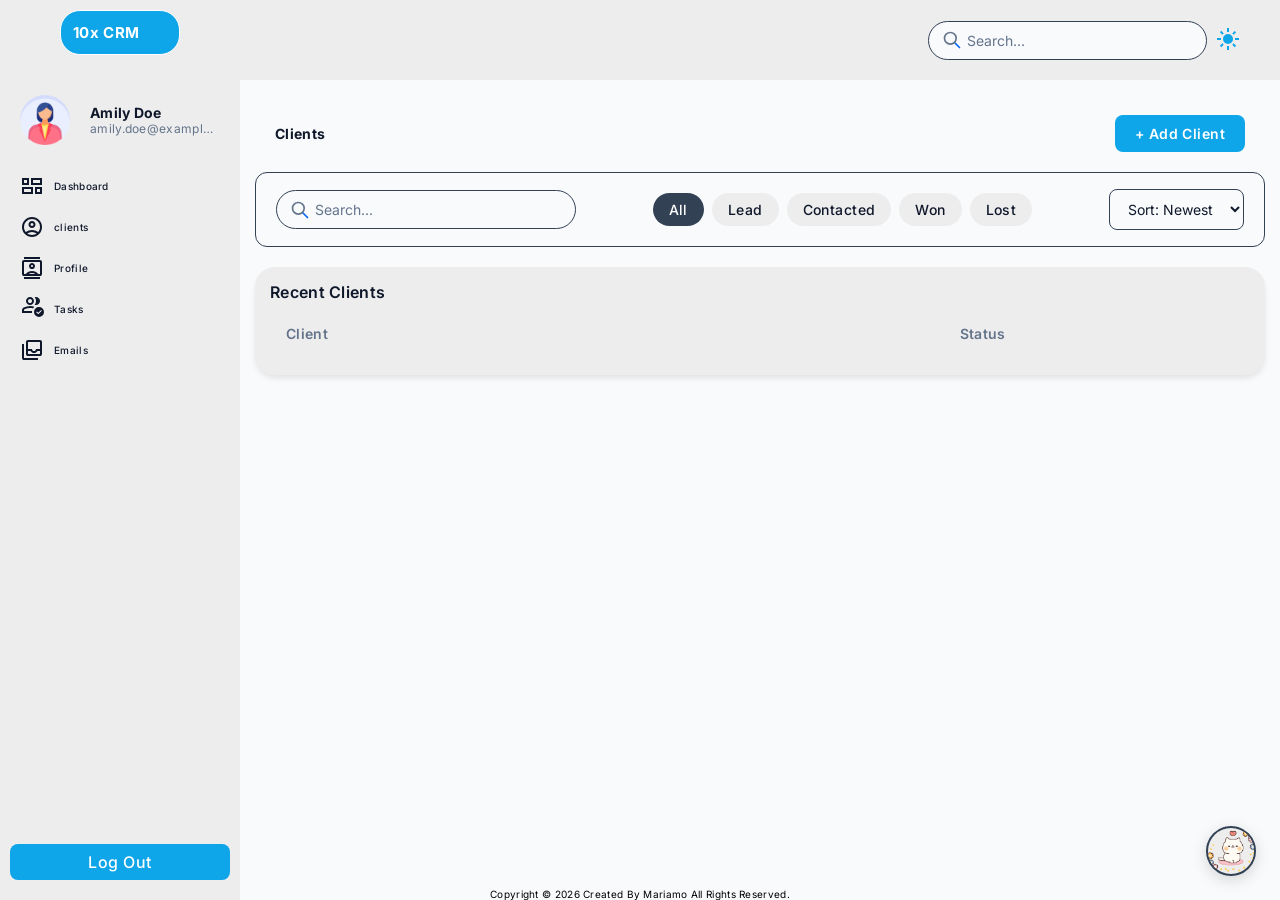
==== commit c9a77840: "I finished building the page, everything is fixed colors, fonts, buttons, dark-light modes. Function" ====
--- a/clients.html
+++ b/clients.html
@@ -24,7 +24,10 @@
             </label>
             <div class="right-side-header">
                 <div class="search-box">
-                    <svg class="search-icon" fill="#000000" width="20px" height="20px" viewBox="0 0 24 24" id="search" data-name="Line Color" xmlns="http://www.w3.org/2000/svg" class="icon line-color"><line id="secondary" x1="21" y1="21" x2="15" y2="15" style="fill: none; stroke: rgb(44, 169, 188); stroke-linecap: round; stroke-linejoin: round; stroke-width: 2;"></line><circle id="primary" cx="10" cy="10" r="7" style="fill: none; stroke: rgb(0, 0, 0); stroke-linecap: round; stroke-linejoin: round; stroke-width: 2;"></circle></svg>
+                    <svg class="search-icon" width="20px" height="20px" viewBox="0 0 24 24" id="search" data-name="Line Color" xmlns="http://www.w3.org/2000/svg">
+                    <line id="secondary" x1="21" y1="21" x2="15" y2="15" style="fill: none; stroke: rgb(0 101 245); stroke-linecap: round; stroke-linejoin: round; stroke-width: 2;"></line>
+                    <circle id="primary" cx="10" cy="10" r="7" style="fill: none; stroke: currentColor; stroke-linecap: round; stroke-linejoin: round; stroke-width: 2;"></circle>
+                    </svg>
                     <input type="text" placeholder="Search...">
                 </div>
                 <button id="theme-switch">
@@ -102,7 +105,10 @@
 
             <section class="filters-panel">
                 <div class="search-box">
-                    <svg class="search-icon" fill="#000000" width="20px" height="20px" viewBox="0 0 24 24" id="search" data-name="Line Color" xmlns="http://www.w3.org/2000/svg" class="icon line-color"><line id="secondary" x1="21" y1="21" x2="15" y2="15" style="fill: none; stroke: rgb(44, 169, 188); stroke-linecap: round; stroke-linejoin: round; stroke-width: 2;"></line><circle id="primary" cx="10" cy="10" r="7" style="fill: none; stroke: rgb(0, 0, 0); stroke-linecap: round; stroke-linejoin: round; stroke-width: 2;"></circle></svg>
+                    <svg class="search-icon" width="20px" height="20px" viewBox="0 0 24 24" id="search" data-name="Line Color" xmlns="http://www.w3.org/2000/svg">
+                    <line id="secondary" x1="21" y1="21" x2="15" y2="15" style="fill: none; stroke: rgb(0 101 245); stroke-linecap: round; stroke-linejoin: round; stroke-width: 2;"></line>
+                    <circle id="primary" cx="10" cy="10" r="7" style="fill: none; stroke: currentColor; stroke-linecap: round; stroke-linejoin: round; stroke-width: 2;"></circle>
+                    </svg>
                     <input type="text" placeholder="Search...">
                 </div>
 
--- a/css/style.css
+++ b/css/style.css
@@ -9,8 +9,8 @@
   --border-color: #334155;
   --tr-color: #eaeaea;
   --text-soft: #94a3b8;
-  --active: #ffffff;
-  --inactive: var(--text-secondary);
+  --active: #334155;
+  --inactive: #ededed;
   --bg-secondary: var(--tr-color);
   --primary: var(--button-primary);
   --button-secondary: #e2e8f0;
@@ -21,7 +21,7 @@
 }
 
 .crm__theme {
-  --bg-main: #000000;
+  --bg-main: #121210;
   --card: #222222;
   --button-primary: #383c43;
   --error: #f87171;
@@ -31,8 +31,8 @@
   --border-color: #989b9f;
   --tr-color: #484c54;
   --text-soft: #7c8ba0;
-  --active: #9e9e9e;
-  --inactive: #4d4d4d;
+  --active: #4d4d4d;
+  --inactive: #222222;
   --bg-secondary: var(--tr-color);
   --primary: var(--button-primary);
   --button-secondary: #475569;
@@ -89,7 +89,7 @@
 }
 
 #theme-switch svg {
-  fill: var(--button-primary);
+  fill: #0ea5e9;
 }
 
 #theme-switch svg:last-child {
@@ -109,35 +109,36 @@
   width: 100%;
   max-width: 30rem;
   display: flex;
+  align-items: center;
 }
 .search-box .search-icon {
   position: absolute;
   left: 1.4rem;
   top: 50%;
   transform: translateY(-50%);
-  color: #94a3b8;
+  color: var(--text-secondary);
   pointer-events: none;
 }
 .search-box input {
   width: 100%;
   padding: 1rem 1.4rem 1rem 3.8rem;
-  border: 1px solid #cbd5e1;
+  border: 1px solid var(--border-color);
   border-radius: 2rem;
   font-size: clamp(1.162rem, 1.095rem + 0.276vw, 1.4rem);
-  background-color: var --bg-main;
+  background-color: var(--bg-main);
   outline: none;
-  color: #334155;
+  color: var(--text-primary);
   transition: border-color 0.2s, box-shadow 0.2s;
 }
 .search-box input:hover {
-  border-color: #3b82f6;
+  border-color: var(--button-primary);
 }
 .search-box input:focus {
-  border-color: #3b82f6;
+  border-color: var(--button-primary);
   box-shadow: 0 0 0 2px rgba(59, 130, 246, 0.1);
 }
 .search-box input::placeholder {
-  color: #94a3b8;
+  color: var(--text-secondary);
 }
 
 body {
@@ -240,7 +241,7 @@
 }
 
 .login-button {
-  background-color: var(--button-primary);
+  background-color: #0ea5e9;
   border: none;
   border-radius: 0.8rem;
   padding: 0.8rem 1.2rem;
@@ -248,7 +249,7 @@
   font-size: 1.6rem;
   font-weight: 500;
   cursor: pointer;
-  color: var(--active);
+  color: var(--text-primary);
 }
 
 .login-button:hover {
@@ -285,8 +286,8 @@
   display: none;
 }
 
-.successMessage {
-  color: var(--success);
+#successMessage {
+  color: #10b981;
   font-size: 1.6rem;
   display: none;
 }
@@ -410,7 +411,7 @@
   width: 12rem;
   padding: 1.2rem;
   background-color: var(--button-primary);
-  color: var(--text-primary);
+  color: #ffffff;
 }
 
 .dashboard {
@@ -534,7 +535,7 @@
   font-size: 1.6rem;
   font-weight: 500;
   cursor: pointer;
-  color: var(--text-primary);
+  color: #ffffff;
   text-align: center;
   width: auto;
 }
@@ -552,6 +553,12 @@
 .welcome-clock {
   display: flex;
   justify-content: space-between;
+  padding: 2rem;
+  border: 2px solid var(--border-color);
+  border-radius: 0.8rem;
+  width: fit-content;
+  background-color: var(--card);
+  color: var(--text-primary);
 }
 
 #welcomeText {
@@ -590,7 +597,7 @@
 .stat-card .stat-value {
   font-size: 2rem;
   font-weight: 700;
-  color: var(--text-secondary);
+  color: var(--text-primary);
   margin: 0;
 }
 
@@ -836,7 +843,7 @@
 
 .add-client-btn {
   background-color: var(--button-primary);
-  color: var(--text-primary);
+  color: #ffffff;
   border: none;
   padding: 1rem 2rem;
   font-size: clamp(1.162rem, 1.095rem + 0.276vw, 1.4rem);
@@ -885,7 +892,7 @@
 
 .chip.active {
   background-color: var(--active);
-  color: var(--text-primary);
+  color: #ffffff;
 }
 
 .sort-box select {
@@ -1022,6 +1029,7 @@
   background-color: var(--bg-main);
   padding: 3rem;
   border-radius: 1.2rem;
+  border: 2px solid var(--border-color);
   width: 100%;
   max-width: 85rem;
   box-shadow: 0 1rem 3rem rgba(0, 0, 0, 0.3);
@@ -1216,7 +1224,7 @@
 .client-avatar {
   width: 4.8rem;
   height: 4.8rem;
-  background-color: var(--button-primary);
+  background-color: #0ea5e9;
   color: var(--active);
   font-weight: 700;
   font-size: 1.6rem;
@@ -1421,17 +1429,18 @@
 .task-stat-card:hover {
   transform: translateY(-2px);
 }
-.task-stat-card.task-contracts {
+
+.task-contracts {
   background: var(--button-primary);
   color: var(--active);
 }
-.task-stat-card.task-contracts .card-header, .task-stat-card.task-contracts .card-body {
-  color: var(--active);
-}
-.task-stat-card.task-contracts .progress-bar {
+.task-contracts .tasks-count {
+  color: #0ea5e9;
+}
+.task-contracts .progress-bar {
   background-color: rgba(255, 255, 255, 0.652);
 }
-.task-stat-card.task-contracts .progress-fill {
+.task-contracts .progress-fill {
   background-color: #ffffff;
 }
 
@@ -1454,7 +1463,7 @@
 .card-body .tasks-count {
   font-size: 1.8rem;
   font-weight: 700;
-  color: var(--text-primary);
+  color: #0ea5e9;
 }
 .task-stat-card.task-contracts .card-body .tasks-count {
   color: var(--active);
@@ -1471,15 +1480,14 @@
 .progress-bar {
   width: 100%;
   height: 1rem;
-  background-color: var(--inactive);
+  background-color: rgba(14, 164, 233, 0.3647058824);
   border-radius: 1rem;
   overflow: hidden;
   position: relative;
-  opacity: 0.2;
 }
 .progress-bar .progress-fill {
   height: 100%;
-  background-color: var(--button-primary);
+  background-color: #0ea5e9;
   border-radius: 1rem;
   transition: width 0.6s ease;
 }
@@ -1500,6 +1508,9 @@
   display: grid;
   grid-template-columns: 1fr 1.6fr 1.2fr;
   gap: 1.5rem;
+}
+.contracts-grid svg {
+  color: var(--text-primary);
 }
 
 .dashboard-card {
@@ -1522,6 +1533,9 @@
   opacity: 0.8;
   cursor: pointer;
 }
+.card-title-row svg {
+  color: var(--text-primary);
+}
 
 .card-title-row h3 {
   font-size: clamp(1.162rem, 1.095rem + 0.276vw, 1.4rem);
@@ -1635,7 +1649,7 @@
 
 .checkbox-container input:checked ~ .checkmark {
   background-color: var(--button-primary);
-  border-color: var(--button-primary);
+  border-color: var(--text-primary);
 }
 
 .checkbox-container input:checked ~ .checkmark::after {
@@ -1645,7 +1659,7 @@
 .checkmark {
   width: 1.6rem;
   height: 1.6rem;
-  border: 1px solid var(--inactive);
+  border: 1px solid var(--text-primary);
   border-radius: 0.5rem;
   position: relative;
   display: inline-block;
@@ -1673,6 +1687,7 @@
   font-weight: 500;
   border-radius: 2rem;
   margin: 0;
+  color: var(--text-primary);
 }
 
 .status-waiting {
@@ -1686,8 +1701,8 @@
 }
 
 .status-hold {
-  background-color: color-mix(in srgb, var(--inactive) 15%, transparent);
-  color: var(--inactive);
+  background-color: color-mix(in srgb, var(--button-primary) 15%, transparent);
+  color: var(--text-primary);
 }
 
 /* Today's Meetings */
